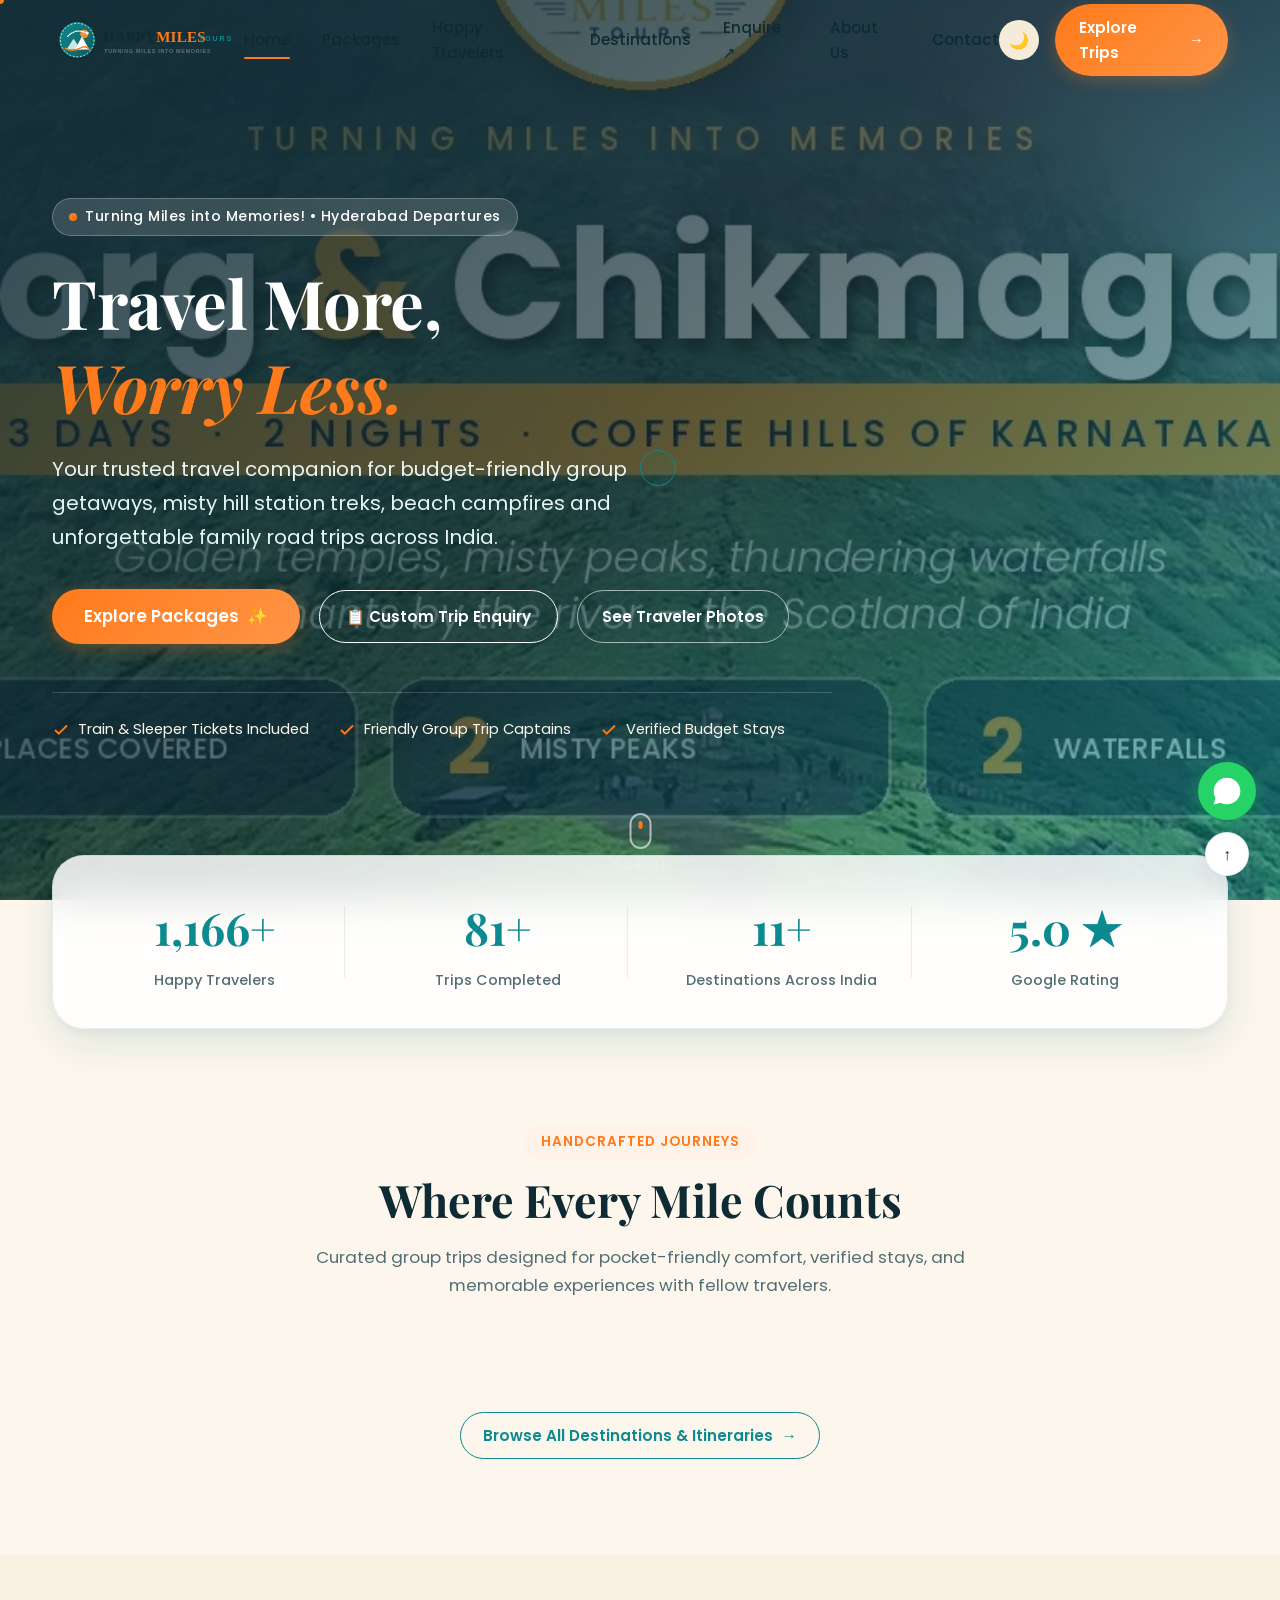
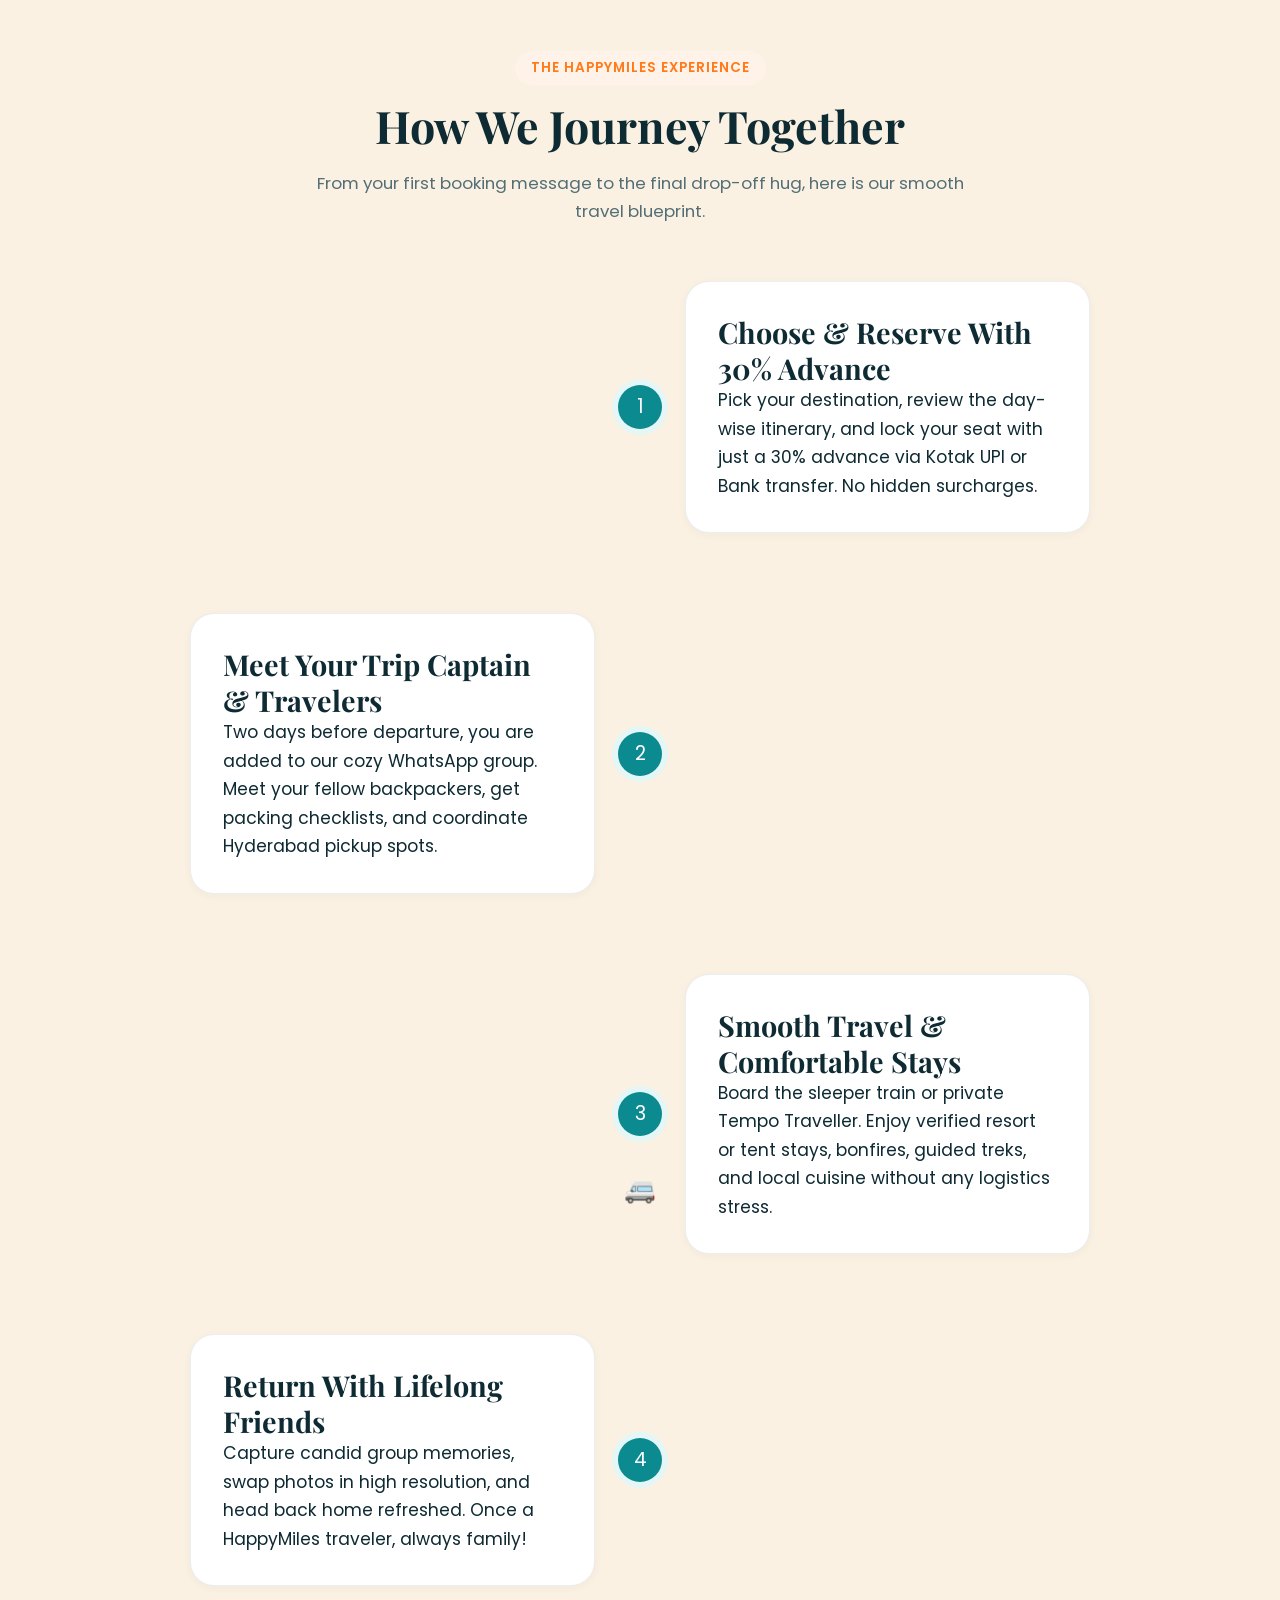
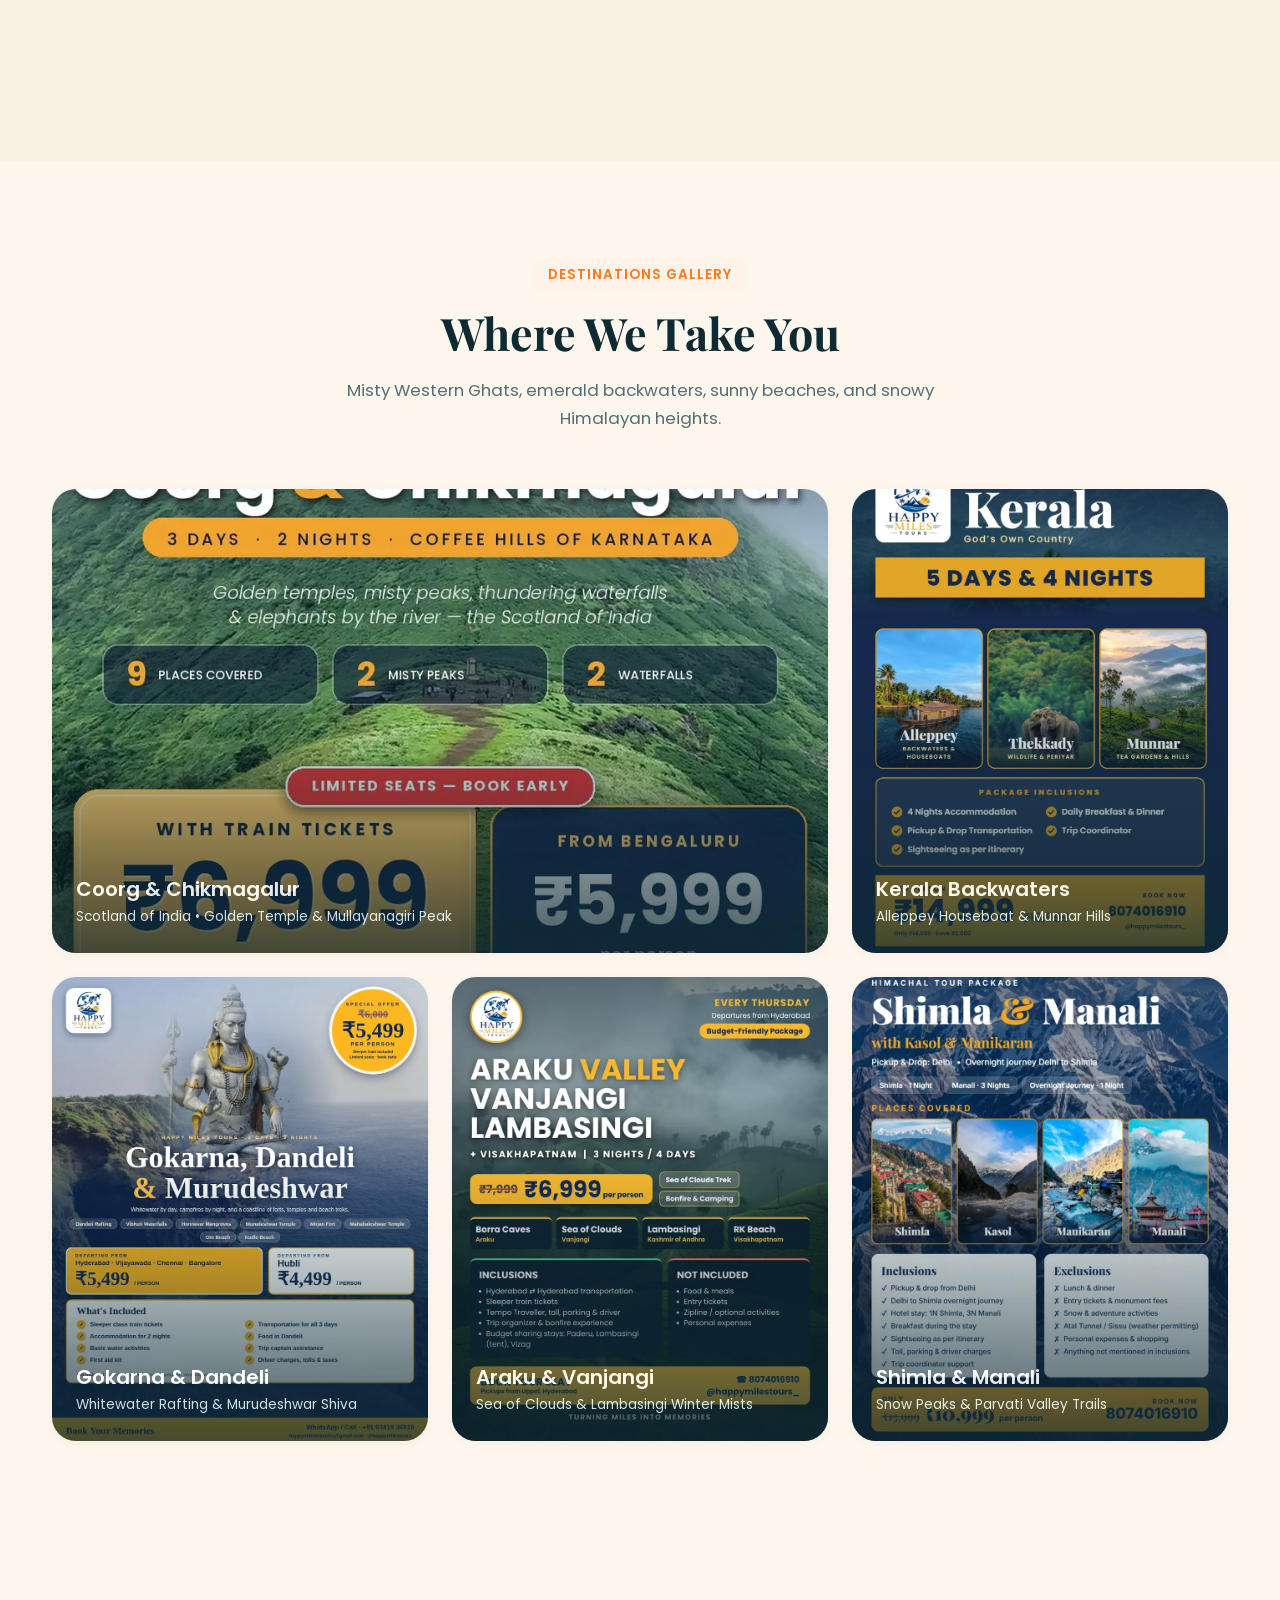
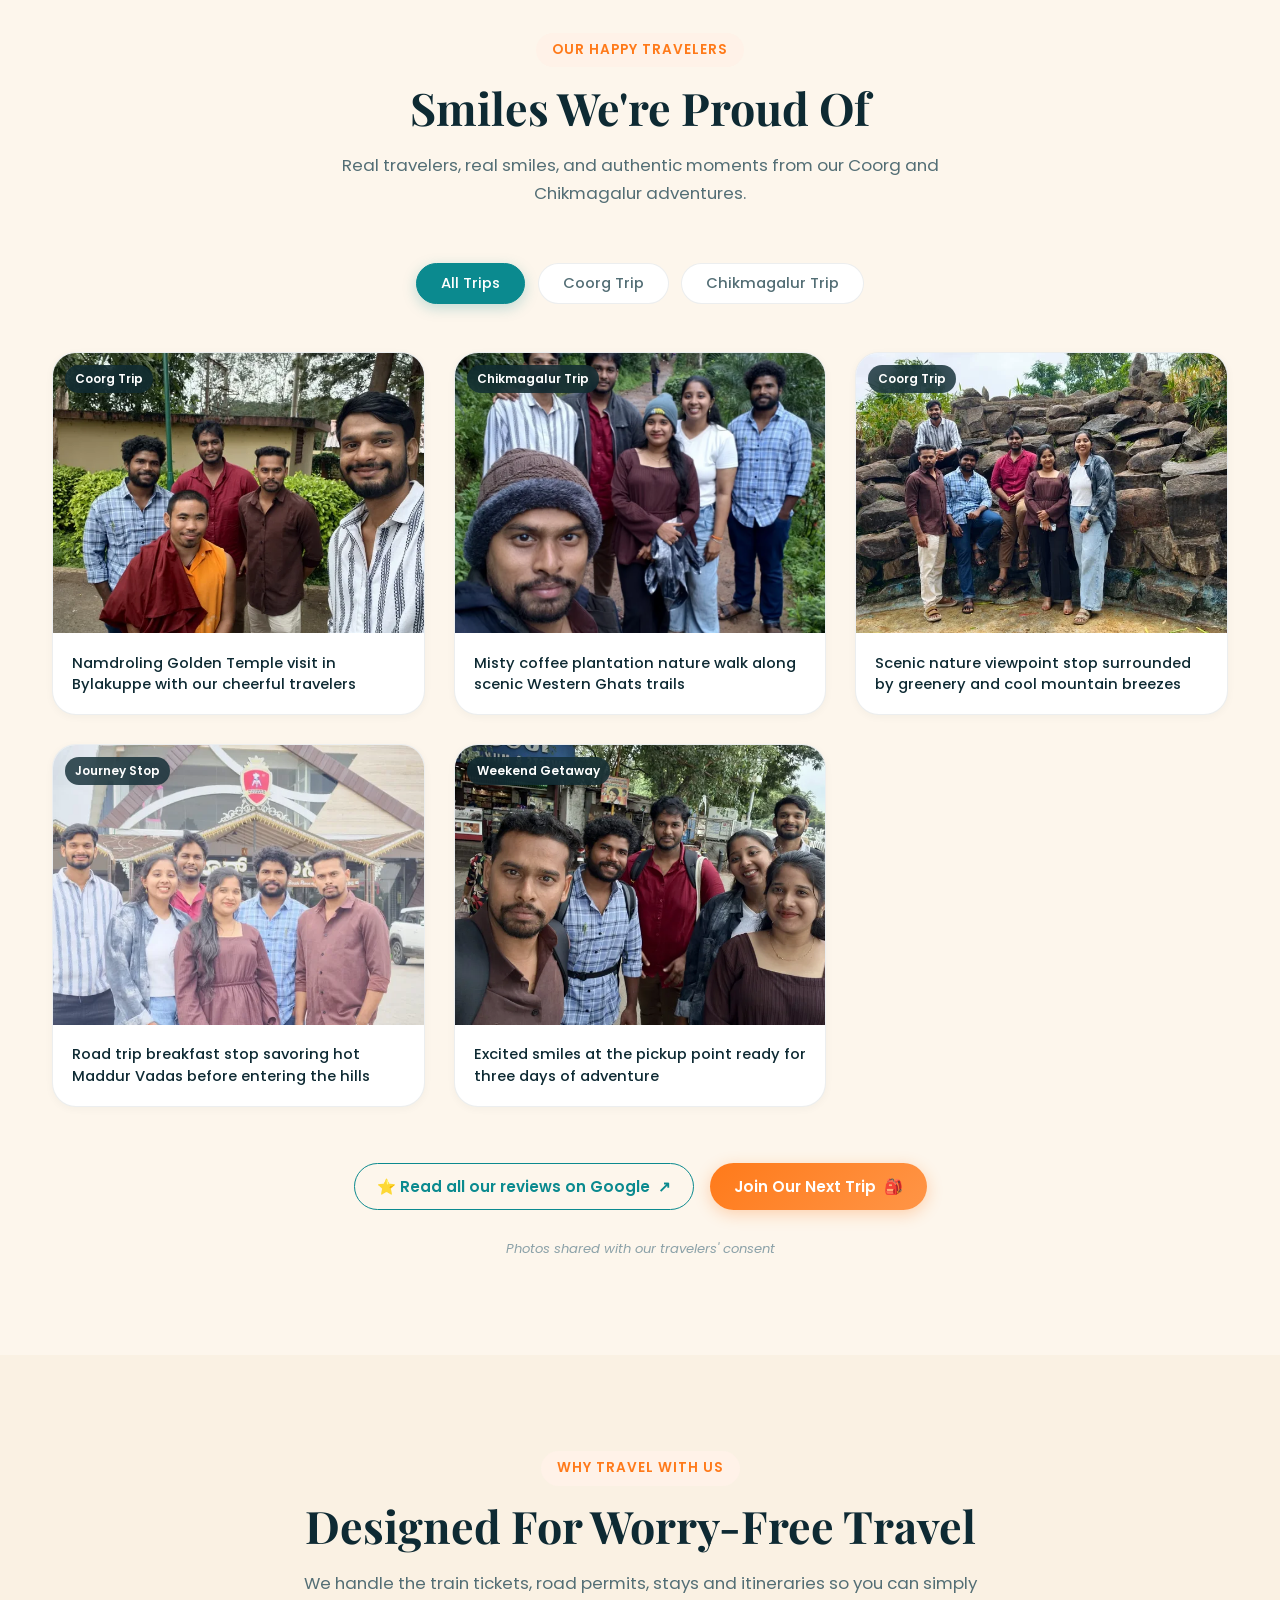
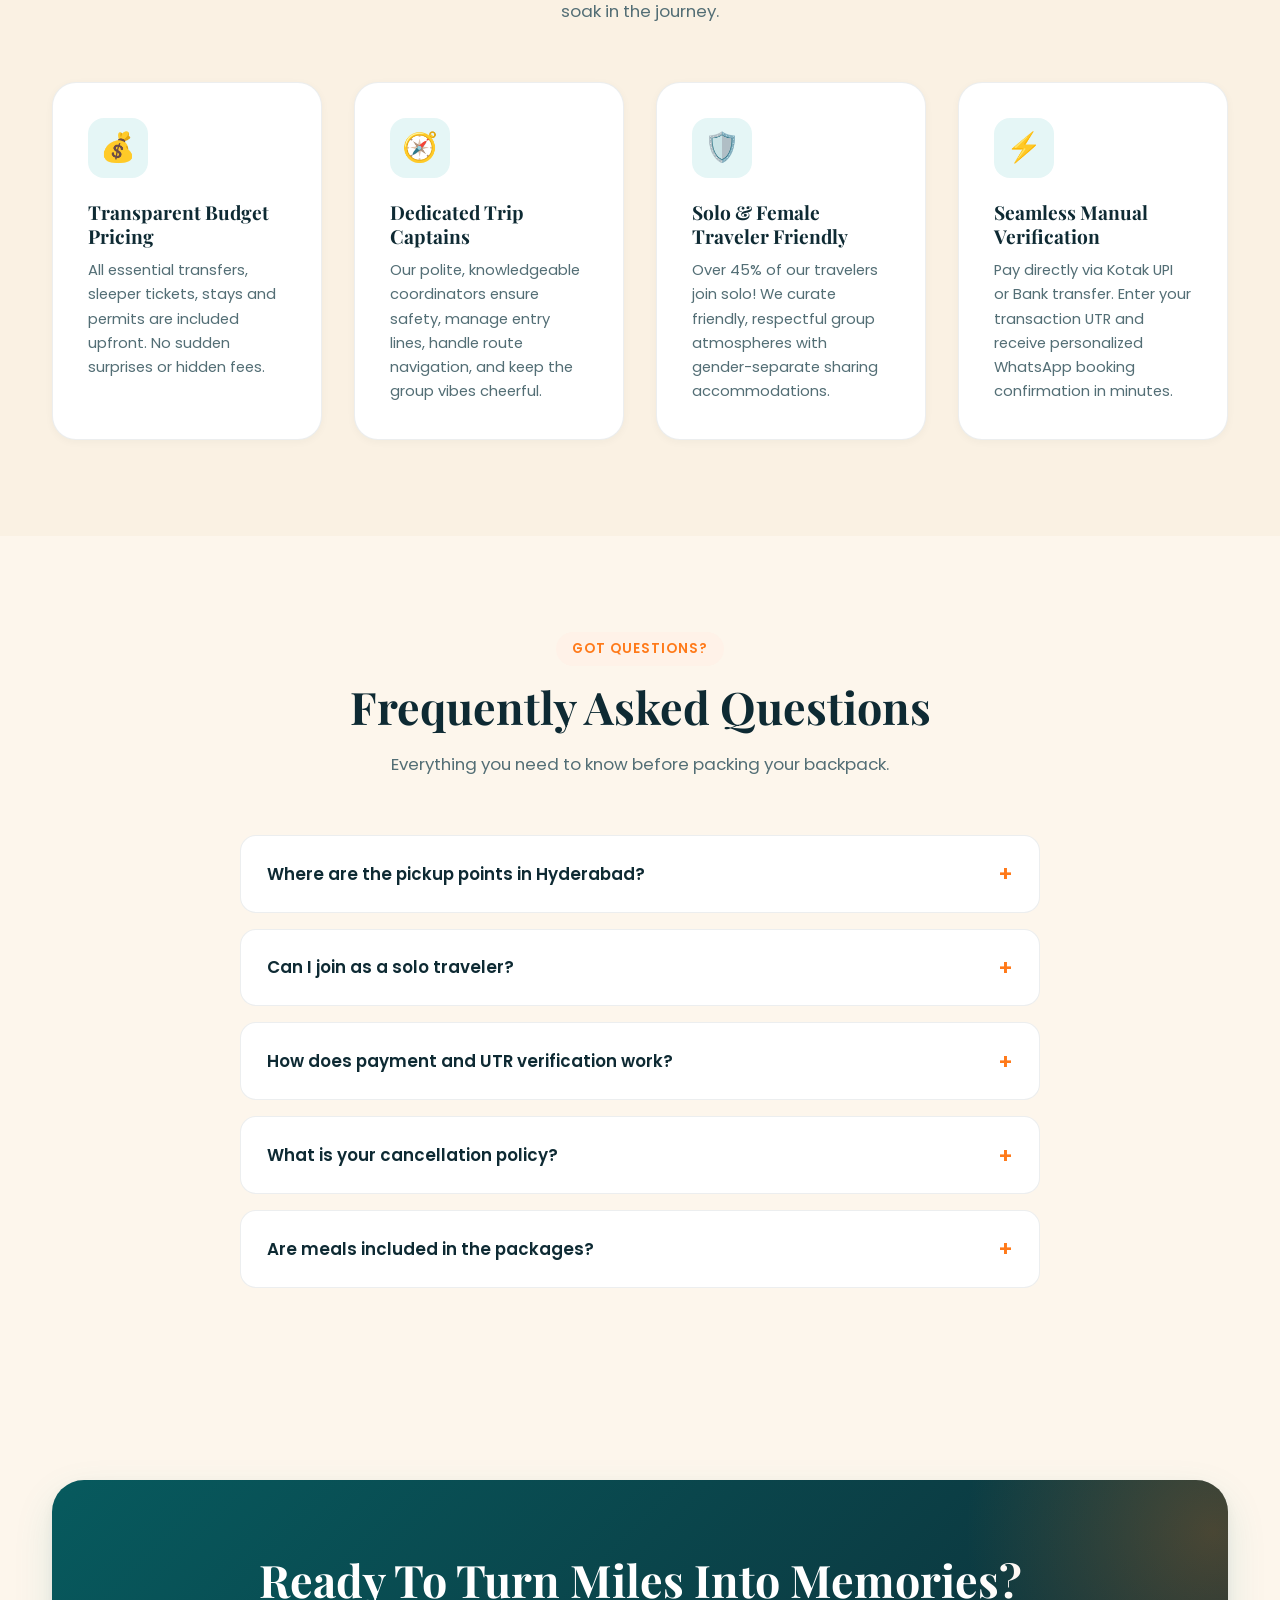
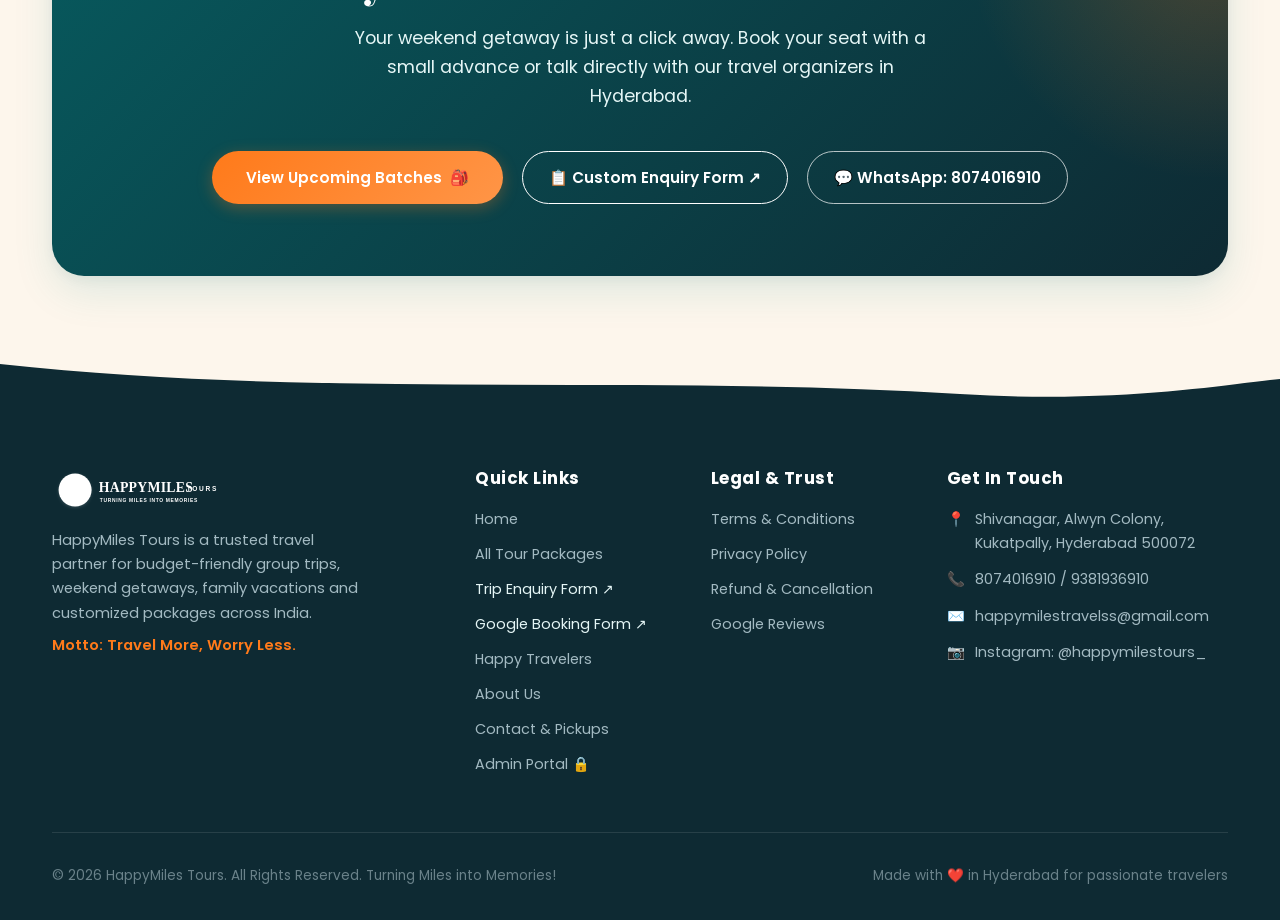
==== static/index.html @ 32fcd29b "HappyMiles Tours full-stack web application with Google Forms integration" ====
<!DOCTYPE html>
<html lang="en" data-theme="light">
<head>
  <meta charset="UTF-8">
  <meta name="viewport" content="width=device-width, initial-scale=1.0">
  <title>HappyMiles Tours — Turning Miles into Memories! | Budget Trips from Hyderabad</title>
  
  <!-- SEO & Meta -->
  <meta name="description" content="HappyMiles Tours offers budget-friendly group trips, weekend getaways, family vacations & customized packages from Hyderabad to Coorg, Chikmagalur, Araku, Gokarna, Kerala, Ooty, and Himachal. Travel More, Worry Less.">
  <meta name="keywords" content="Coorg trip from Hyderabad, Chikmagalur weekend trip from Hyderabad, budget tour packages Hyderabad, Araku Valley tour Hyderabad, Gokarna Dandeli trip, HappyMiles Tours">
  <meta property="og:title" content="HappyMiles Tours — Turning Miles into Memories!">
  <meta property="og:description" content="Budget-friendly group trips and weekend getaways across India from Hyderabad. Travel More, Worry Less.">
  <meta property="og:image" content="/static/images/places/coorg-chikmagalur/coorg-chikmagalur-poster-900w.webp">
  <meta property="og:type" content="website">
  <link rel="icon" type="image/svg+xml" href="/static/images/logo/happymiles-mark.svg">

  <!-- Google Fonts -->
  <link rel="preconnect" href="https://fonts.googleapis.com">
  <link rel="preconnect" href="https://fonts.gstatic.com" crossorigin>
  <link href="https://fonts.googleapis.com/css2?family=Playfair+Display:ital,wght@0,600;0,700;0,800;1,600&family=Poppins:wght@300;400;500;600;700&display=swap" rel="stylesheet">

  <!-- Stylesheet -->
  <link rel="stylesheet" href="/static/css/style.css">

  <!-- Schema.org TravelAgency Structured Data -->
  <script type="application/ld+json">
  {
    "@context": "https://schema.org",
    "@type": "TravelAgency",
    "name": "HappyMiles Tours",
    "image": "/static/images/logo/happymiles-logo.svg",
    "description": "Trusted travel partner for budget-friendly group trips, weekend getaways, family vacations and customized tour packages across India.",
    "telephone": "+918074016910",
    "email": "happymilestravelss@gmail.com",
    "address": {
      "@type": "PostalAddress",
      "streetAddress": "Shivanagar, Alwyn Colony, Kukatpally",
      "addressLocality": "Hyderabad",
      "postalCode": "500072",
      "addressCountry": "IN"
    },
    "priceRange": "₹4,499 - ₹14,999"
  }
  </script>
</head>
<body>

  <!-- Preloader Screen -->
  <div id="preloader">
    <div class="preloader-track">
      <svg viewBox="0 0 260 80" width="260" height="80">
        <path d="M 10 40 Q 70 10 130 40 T 250 40" fill="none" stroke="rgba(255,255,255,0.2)" stroke-width="3" stroke-dasharray="6 6"/>
        <circle cx="130" cy="40" r="14" fill="#ff7a1a"/>
        <!-- Mini Bus / Van SVG Icon -->
        <g transform="translate(118, 30)">
          <rect x="0" y="4" width="24" height="14" rx="3" fill="#ffffff"/>
          <rect x="3" y="7" width="5" height="5" rx="1" fill="#0b8a8f"/>
          <rect x="10" y="7" width="5" height="5" rx="1" fill="#0b8a8f"/>
          <circle cx="5" cy="18" r="2.5" fill="#0e2a33"/>
          <circle cx="19" cy="18" r="2.5" fill="#0e2a33"/>
        </g>
      </svg>
    </div>
    <div class="preloader-counter" id="preloader-counter">0%</div>
    <div class="preloader-text">Loading Your Next Adventure...</div>
  </div>

  <!-- Custom Cursor Follower (Desktop only) -->
  <div class="cursor-dot"></div>
  <div class="cursor-circle"></div>

  <!-- Glassmorphic Header Navigation -->
  <header class="navbar-wrapper">
    <div class="container">
      <nav class="navbar">
        <a href="/" class="nav-brand">
          <img src="/static/images/logo/happymiles-logo.svg" alt="HappyMiles Tours Logo" class="brand-logo-img">
        </a>

        <div class="nav-links">
          <a href="/" class="nav-link active">Home</a>
          <a href="/packages" class="nav-link">Packages</a>
          <a href="#happy-travelers" class="nav-link">Happy Travelers</a>
          <a href="#where-we-take-you" class="nav-link">Destinations</a>
          <a href="https://forms.gle/8dFCPRhFAX5Rzg3W7" target="_blank" rel="noopener noreferrer" class="nav-link" data-config-link="enquiryForm" title="Custom quotes and package enquiries">Enquire ↗</a>
          <a href="/about" class="nav-link">About Us</a>
          <a href="/contact" class="nav-link">Contact</a>
        </div>

        <div class="nav-actions">
          <button id="theme-toggle-btn" class="theme-toggle-btn" aria-label="Toggle theme">
            🌙
          </button>
          <a href="/packages" class="btn-primary">
            Explore Trips <span>→</span>
          </a>
          <button id="mobile-menu-btn" class="mobile-menu-btn" aria-label="Open navigation menu">
            <span></span>
            <span></span>
            <span></span>
          </button>
        </div>
      </nav>
    </div>
  </header>

  <!-- Mobile Drawer Menu -->
  <div id="mobile-drawer" class="mobile-drawer">
    <div style="display:flex;justify-content:flex-end;margin-bottom:1rem;">
      <button id="mobile-drawer-close" style="font-size:2rem;color:var(--color-ink);">&times;</button>
    </div>
    <div class="mobile-nav-links">
      <a href="/" class="mobile-nav-link">Home</a>
      <a href="/packages" class="mobile-nav-link">Tour Packages</a>
      <a href="#happy-travelers" class="mobile-nav-link">Our Happy Travelers</a>
      <a href="#where-we-take-you" class="mobile-nav-link">Destinations</a>
      <a href="https://forms.gle/8dFCPRhFAX5Rzg3W7" target="_blank" rel="noopener noreferrer" class="mobile-nav-link" data-config-link="enquiryForm" style="color:var(--color-primary);font-weight:600;">📋 Trip Enquiry Form ↗</a>
      <a href="https://forms.gle/r97LBQdCx39JAZfQ6" target="_blank" rel="noopener noreferrer" class="mobile-nav-link" data-config-link="bookingForm" style="color:var(--color-accent);font-weight:600;">🎒 Bookings Google Form ↗</a>
      <a href="/about" class="mobile-nav-link">About HappyMiles</a>
      <a href="/contact" class="mobile-nav-link">Contact Us</a>
      <a href="/admin" class="mobile-nav-link" style="color:var(--color-ink-muted);font-size:0.95rem;">Admin Portal 🔒</a>
    </div>
    <div style="margin-top:auto;">
      <a href="tel:8074016910" class="btn-outline" style="width:100%;margin-bottom:0.8rem;text-align:center;">
        📞 Call 8074016910
      </a>
      <a href="https://wa.me/918074016910" target="_blank" class="btn-primary" style="width:100%;text-align:center;">
        💬 Chat on WhatsApp
      </a>
    </div>
  </div>

  <main>
    <!-- ================= 1. HERO SECTION ================= -->
    <section class="hero-section">
      <!-- Background Slider with Ken Burns Zoom -->
      <div class="hero-slider-bg">
        <div class="hero-slide active" style="background-image: url('/static/images/places/coorg-chikmagalur/coorg-mountain-ridge.webp');"></div>
        <div class="hero-slide" style="background-image: url('/static/images/places/kerala/alleppey-houseboat.webp');"></div>
        <div class="hero-slide" style="background-image: url('/static/images/places/gokarna-dandeli-murudeshwar/murudeshwar-coastal-cliff.webp');"></div>
        <div class="hero-slide" style="background-image: url('/static/images/places/shimla-manali/manali-temple-peaks.webp');"></div>
      </div>
      <div class="hero-overlay"></div>

      <div class="container">
        <div class="hero-content">
          <div class="hero-badge">
            <span class="pulse-dot"></span>
            <span>Turning Miles into Memories! • Hyderabad Departures</span>
          </div>
          <h1 class="hero-title">
            Travel More, <br>
            <span class="highlight-text">Worry Less.</span>
          </h1>
          <p class="hero-desc">
            Your trusted travel companion for budget-friendly group getaways, misty hill station treks, beach campfires and unforgettable family road trips across India.
          </p>
          <div class="hero-cta-group">
            <a href="/packages" class="btn-primary" style="padding: 14px 32px; font-size: 1.05rem;">
              Explore Packages <span>✨</span>
            </a>
            <a href="https://forms.gle/8dFCPRhFAX5Rzg3W7" target="_blank" rel="noopener noreferrer" class="btn-outline" data-config-link="enquiryForm" style="color:#ffffff; border-color:#ffffff; padding: 13px 26px;">
              📋 Custom Trip Enquiry
            </a>
            <a href="#happy-travelers" class="btn-outline" style="color:#ffffff; border-color:rgba(255,255,255,0.6); padding: 13px 24px;">
              See Traveler Photos
            </a>
          </div>

          <div class="hero-features">
            <div class="hero-feat-item">
              <svg width="18" height="18" viewBox="0 0 24 24" fill="none" stroke="currentColor" stroke-width="2.5"><polyline points="20 6 9 17 4 12"/></svg>
              <span>Train & Sleeper Tickets Included</span>
            </div>
            <div class="hero-feat-item">
              <svg width="18" height="18" viewBox="0 0 24 24" fill="none" stroke="currentColor" stroke-width="2.5"><polyline points="20 6 9 17 4 12"/></svg>
              <span>Friendly Group Trip Captains</span>
            </div>
            <div class="hero-feat-item">
              <svg width="18" height="18" viewBox="0 0 24 24" fill="none" stroke="currentColor" stroke-width="2.5"><polyline points="20 6 9 17 4 12"/></svg>
              <span>Verified Budget Stays</span>
            </div>
          </div>
        </div>
      </div>

      <!-- Scroll Indicator -->
      <a href="#stats" class="hero-scroll-indicator" aria-label="Scroll to stats">
        <div class="scroll-pill">
          <div class="scroll-pill-dot"></div>
        </div>
        <span>Scroll</span>
      </a>
    </section>

    <!-- ================= 2. STATS BAND ================= -->
    <section id="stats" class="stats-section">
      <div class="container">
        <div class="stats-card">
          <div class="stat-item">
            <div class="stat-number"><span class="counter-val" data-target="1200">0</span>+</div>
            <div class="stat-label">Happy Travelers</div>
          </div>
          <div class="stat-item">
            <div class="stat-number"><span class="counter-val" data-target="85">0</span>+</div>
            <div class="stat-label">Trips Completed</div>
          </div>
          <div class="stat-item">
            <div class="stat-number"><span class="counter-val" data-target="12">0</span>+</div>
            <div class="stat-label">Destinations Across India</div>
          </div>
          <div class="stat-item">
            <div class="stat-number">5.0 ★</div>
            <div class="stat-label">Google Rating</div>
          </div>
        </div>
      </div>
    </section>

    <!-- ================= 3. FEATURED PACKAGES ================= -->
    <section class="packages-section" id="packages">
      <div class="container">
        <div class="section-header">
          <span class="section-tag">Handcrafted Journeys</span>
          <h2 class="section-title">Where Every Mile Counts</h2>
          <p class="section-subtitle">
            Curated group trips designed for pocket-friendly comfort, verified stays, and memorable experiences with fellow travelers.
          </p>
        </div>

        <div class="packages-grid" id="featured-packages-grid">
          <!-- Rendered dynamically from backend /api/packages -->
        </div>

        <div style="text-align:center;margin-top:3.5rem;">
          <a href="/packages" class="btn-outline">
            Browse All Destinations & Itineraries <span>→</span>
          </a>
        </div>
      </div>
    </section>

    <!-- ================= 4. ROAD STORY / SCROLL STORYTELLING ================= -->
    <section class="story-road-section" id="story-road">
      <div class="container">
        <div class="section-header">
          <span class="section-tag">The HappyMiles Experience</span>
          <h2 class="section-title">How We Journey Together</h2>
          <p class="section-subtitle">From your first booking message to the final drop-off hug, here is our smooth travel blueprint.</p>
        </div>

        <div class="road-timeline">
          <!-- Animated Vehicle along the road -->
          <div class="road-svg-canvas">
            <div id="road-vehicle" style="position:absolute;top:0;left:50%;transform:translateX(-50%);font-size:1.6rem;transition:top 0.2s ease;">
              🚐
            </div>
          </div>

          <div class="story-step">
            <div class="story-marker">1</div>
            <div class="story-content">
              <h3>Choose & Reserve With 30% Advance</h3>
              <p>Pick your destination, review the day-wise itinerary, and lock your seat with just a 30% advance via Kotak UPI or Bank transfer. No hidden surcharges.</p>
            </div>
          </div>

          <div class="story-step">
            <div class="story-marker">2</div>
            <div class="story-content">
              <h3>Meet Your Trip Captain & Travelers</h3>
              <p>Two days before departure, you are added to our cozy WhatsApp group. Meet your fellow backpackers, get packing checklists, and coordinate Hyderabad pickup spots.</p>
            </div>
          </div>

          <div class="story-step">
            <div class="story-marker">3</div>
            <div class="story-content">
              <h3>Smooth Travel & Comfortable Stays</h3>
              <p>Board the sleeper train or private Tempo Traveller. Enjoy verified resort or tent stays, bonfires, guided treks, and local cuisine without any logistics stress.</p>
            </div>
          </div>

          <div class="story-step">
            <div class="story-marker">4</div>
            <div class="story-content">
              <h3>Return With Lifelong Friends</h3>
              <p>Capture candid group memories, swap photos in high resolution, and head back home refreshed. Once a HappyMiles traveler, always family!</p>
            </div>
          </div>
        </div>
      </div>
    </section>

    <!-- ================= 5. PLACES / WHERE WE TAKE YOU ================= -->
    <section class="gallery-section" id="where-we-take-you">
      <div class="container">
        <div class="section-header">
          <span class="section-tag">Destinations Gallery</span>
          <h2 class="section-title">Where We Take You</h2>
          <p class="section-subtitle">Misty Western Ghats, emerald backwaters, sunny beaches, and snowy Himalayan heights.</p>
        </div>

        <div class="bento-grid">
          <div class="bento-item bento-span-8" data-lightbox-src="/static/images/places/coorg-chikmagalur/coorg-chikmagalur-poster.webp" data-lightbox-caption="Coorg & Chikmagalur Coffee Hills Tour">
            <img src="/static/images/places/coorg-chikmagalur/coorg-chikmagalur-poster-900w.webp" alt="Coorg and Chikmagalur coffee hills" loading="lazy">
            <div class="bento-overlay">
              <div class="bento-title">Coorg & Chikmagalur</div>
              <div class="bento-sub">Scotland of India • Golden Temple & Mullayanagiri Peak</div>
            </div>
          </div>

          <div class="bento-item bento-span-4" data-lightbox-src="/static/images/places/kerala/kerala-poster.webp" data-lightbox-caption="Kerala God's Own Country Tour">
            <img src="/static/images/places/kerala/kerala-poster-900w.webp" alt="Kerala backwaters and Munnar tea hills" loading="lazy">
            <div class="bento-overlay">
              <div class="bento-title">Kerala Backwaters</div>
              <div class="bento-sub">Alleppey Houseboat & Munnar Hills</div>
            </div>
          </div>

          <div class="bento-item bento-span-4" data-lightbox-src="/static/images/places/gokarna-dandeli-murudeshwar/gokarna-dandeli-poster.webp" data-lightbox-caption="Gokarna, Dandeli & Murudeshwar Adventure">
            <img src="/static/images/places/gokarna-dandeli-murudeshwar/gokarna-dandeli-poster-900w.webp" alt="Gokarna beaches and Dandeli river rafting" loading="lazy">
            <div class="bento-overlay">
              <div class="bento-title">Gokarna & Dandeli</div>
              <div class="bento-sub">Whitewater Rafting & Murudeshwar Shiva</div>
            </div>
          </div>

          <div class="bento-item bento-span-4" data-lightbox-src="/static/images/places/araku-vanjangi-lambasingi/araku-vanjangi-poster.webp" data-lightbox-caption="Araku, Vanjangi & Lambasingi Tour">
            <img src="/static/images/places/araku-vanjangi-lambasingi/araku-vanjangi-poster-900w.webp" alt="Vanjangi cloud sea sunrise and Lambasingi mist" loading="lazy">
            <div class="bento-overlay">
              <div class="bento-title">Araku & Vanjangi</div>
              <div class="bento-sub">Sea of Clouds & Lambasingi Winter Mists</div>
            </div>
          </div>

          <div class="bento-item bento-span-4" data-lightbox-src="/static/images/places/shimla-manali/shimla-manali-poster.webp" data-lightbox-caption="Himachal Shimla, Manali & Kasol Package">
            <img src="/static/images/places/shimla-manali/shimla-manali-poster-900w.webp" alt="Shimla, Manali and Kasol Himalayan snow peaks" loading="lazy">
            <div class="bento-overlay">
              <div class="bento-title">Shimla & Manali</div>
              <div class="bento-sub">Snow Peaks & Parvati Valley Trails</div>
            </div>
          </div>
        </div>
      </div>
    </section>

    <!-- ================= 6. HAPPY CUSTOMERS SECTION ================= -->
    <section class="customers-section" id="happy-travelers">
      <div class="container">
        <div class="section-header">
          <span class="section-tag">Our Happy Travelers</span>
          <h2 class="section-title">Smiles We're Proud Of</h2>
          <p class="section-subtitle">Real travelers, real smiles, and authentic moments from our Coorg and Chikmagalur adventures.</p>
        </div>

        <!-- Filter Tabs -->
        <div class="filter-tabs">
          <button class="filter-tab-btn active" data-filter="all">All Trips</button>
          <button class="filter-tab-btn" data-filter="coorg">Coorg Trip</button>
          <button class="filter-tab-btn" data-filter="chikmagalur">Chikmagalur Trip</button>
        </div>

        <!-- Masonry / Bento Grid -->
        <div class="customers-masonry" id="customers-grid">
          <!-- HC1 -->
          <div class="customer-card" data-category="coorg" data-lightbox-src="/static/images/happy-customers/coorg-bylakuppe-monastery.webp" data-lightbox-caption="Happy travelers with Buddhist monk at Namdroling Golden Temple in Bylakuppe, Coorg trip">
            <div class="customer-card-img-wrap">
              <img src="/static/images/happy-customers/coorg-bylakuppe-monastery-900w.webp" alt="Happy travelers with Buddhist monk at Bylakuppe Monastery, Coorg" class="customer-card-img" loading="lazy">
              <span class="customer-card-tag">Coorg Trip</span>
            </div>
            <div class="customer-card-info">
              <p class="customer-card-caption">Namdroling Golden Temple visit in Bylakuppe with our cheerful travelers</p>
            </div>
          </div>

          <!-- HC2 -->
          <div class="customer-card" data-category="chikmagalur" data-lightbox-src="/static/images/happy-customers/chikmagalur-coffee-trail-trek.webp" data-lightbox-caption="Trekking through misty coffee plantation trail during Chikmagalur weekend trip">
            <div class="customer-card-img-wrap">
              <img src="/static/images/happy-customers/chikmagalur-coffee-trail-trek-900w.webp" alt="Trekking through misty coffee plantation trail in Chikmagalur" class="customer-card-img" loading="lazy">
              <span class="customer-card-tag">Chikmagalur Trip</span>
            </div>
            <div class="customer-card-info">
              <p class="customer-card-caption">Misty coffee plantation nature walk along scenic Western Ghats trails</p>
            </div>
          </div>

          <!-- HC3 -->
          <div class="customer-card" data-category="coorg" data-lightbox-src="/static/images/happy-customers/coorg-viewpoint-rockfall.webp" data-lightbox-caption="HappyMiles group posing at a scenic waterfall rock viewpoint in Coorg">
            <div class="customer-card-img-wrap">
              <img src="/static/images/happy-customers/coorg-viewpoint-rockfall-900w.webp" alt="HappyMiles group at scenic waterfall rock viewpoint in Coorg" class="customer-card-img" loading="lazy">
              <span class="customer-card-tag">Coorg Trip</span>
            </div>
            <div class="customer-card-info">
              <p class="customer-card-caption">Scenic nature viewpoint stop surrounded by greenery and cool mountain breezes</p>
            </div>
          </div>

          <!-- HC4 -->
          <div class="customer-card" data-category="coorg chikmagalur" data-lightbox-src="/static/images/happy-customers/maddur-highway-journey-stop.webp" data-lightbox-caption="Happy travelers breakfast break at Maddur highway stop en route to Coorg">
            <div class="customer-card-img-wrap">
              <img src="/static/images/happy-customers/maddur-highway-journey-stop-900w.webp" alt="Breakfast stop at Maddur Tiffany's on highway drive" class="customer-card-img" loading="lazy">
              <span class="customer-card-tag">Journey Stop</span>
            </div>
            <div class="customer-card-info">
              <p class="customer-card-caption">Road trip breakfast stop savoring hot Maddur Vadas before entering the hills</p>
            </div>
          </div>

          <!-- HC5 -->
          <div class="customer-card" data-category="coorg chikmagalur" data-lightbox-src="/static/images/happy-customers/travelers-welcome-departure.webp" data-lightbox-caption="Excited group selfie getting ready to embark on Karnataka road adventure">
            <div class="customer-card-img-wrap">
              <img src="/static/images/happy-customers/travelers-welcome-departure-900w.webp" alt="Group selfie getting ready for weekend tour" class="customer-card-img" loading="lazy">
              <span class="customer-card-tag">Weekend Getaway</span>
            </div>
            <div class="customer-card-info">
              <p class="customer-card-caption">Excited smiles at the pickup point ready for three days of adventure</p>
            </div>
          </div>
        </div>

        <!-- Google Reviews Link & CTA -->
        <div class="customers-action-cta">
          <div style="display:flex;gap:1rem;flex-wrap:wrap;justify-content:center;">
            <a href="https://share.google/soEV05LLv3ZGWSFKF" target="_blank" rel="noopener noreferrer" class="btn-outline">
              ⭐ Read all our reviews on Google <span>↗</span>
            </a>
            <a href="/packages" class="btn-primary">
              Join Our Next Trip <span>🎒</span>
            </a>
          </div>
          <p class="customer-consent-note">Photos shared with our travelers' consent</p>
        </div>
      </div>
    </section>

    <!-- ================= 7. WHY CHOOSE HAPPYMILES ================= -->
    <section class="why-us-section">
      <div class="container">
        <div class="section-header">
          <span class="section-tag">Why Travel With Us</span>
          <h2 class="section-title">Designed For Worry-Free Travel</h2>
          <p class="section-subtitle">We handle the train tickets, road permits, stays and itineraries so you can simply soak in the journey.</p>
        </div>

        <div class="features-grid">
          <div class="feature-box">
            <div class="feature-icon-wrap">💰</div>
            <h3 class="feature-title">Transparent Budget Pricing</h3>
            <p class="feature-desc">All essential transfers, sleeper tickets, stays and permits are included upfront. No sudden surprises or hidden fees.</p>
          </div>

          <div class="feature-box">
            <div class="feature-icon-wrap">🧭</div>
            <h3 class="feature-title">Dedicated Trip Captains</h3>
            <p class="feature-desc">Our polite, knowledgeable coordinators ensure safety, manage entry lines, handle route navigation, and keep the group vibes cheerful.</p>
          </div>

          <div class="feature-box">
            <div class="feature-icon-wrap">🛡️</div>
            <h3 class="feature-title">Solo & Female Traveler Friendly</h3>
            <p class="feature-desc">Over 45% of our travelers join solo! We curate friendly, respectful group atmospheres with gender-separate sharing accommodations.</p>
          </div>

          <div class="feature-box">
            <div class="feature-icon-wrap">⚡</div>
            <h3 class="feature-title">Seamless Manual Verification</h3>
            <p class="feature-desc">Pay directly via Kotak UPI or Bank transfer. Enter your transaction UTR and receive personalized WhatsApp booking confirmation in minutes.</p>
          </div>
        </div>
      </div>
    </section>

    <!-- ================= 8. FAQ SECTION ================= -->
    <section class="faq-section">
      <div class="container">
        <div class="section-header">
          <span class="section-tag">Got Questions?</span>
          <h2 class="section-title">Frequently Asked Questions</h2>
          <p class="section-subtitle">Everything you need to know before packing your backpack.</p>
        </div>

        <div class="faq-list">
          <div class="faq-item">
            <button class="faq-question">
              <span>Where are the pickup points in Hyderabad?</span>
              <span class="faq-icon">+</span>
            </button>
            <div class="faq-answer">
              <p>For train-based departures, pickups are coordinated from Secunderabad, Kacheguda, or Begumpet stations. For bus and road trips, we have convenient boarding spots at Uppal, LB Nagar, Lakdikapul, Kukatpally, and Gachibowli.</p>
            </div>
          </div>

          <div class="faq-item">
            <button class="faq-question">
              <span>Can I join as a solo traveler?</span>
              <span class="faq-icon">+</span>
            </button>
            <div class="faq-answer">
              <p>Absolutely! A large portion of HappyMiles travelers join as solo backpackers. You will be paired with same-gender roommates in clean, verified resort rooms or camps, and our Trip Captain makes sure everyone feels welcome from minute one.</p>
            </div>
          </div>

          <div class="faq-item">
            <button class="faq-question">
              <span>How does payment and UTR verification work?</span>
              <span class="faq-icon">+</span>
            </button>
            <div class="faq-answer">
              <p>You can reserve your seat with either a 30% advance or full payment. Scan our official Kotak Bank UPI QR code or transfer directly to our Kotak Mahindra Bank account. Once you transfer, submit your 12-digit UTR reference. Our team verifies it and sends your confirmed ticket summary on WhatsApp.</p>
            </div>
          </div>

          <div class="faq-item">
            <button class="faq-question">
              <span>What is your cancellation policy?</span>
              <span class="faq-icon">+</span>
            </button>
            <div class="faq-answer">
              <p>We believe in polite, fair policies. Cancellations made 7 or more days before trip departure receive a 100% refund (minus train ticket cancellation charges if already booked). Cancellations 3 to 6 days prior receive a 50% refund. Please check our detailed Refund Policy page for full terms.</p>
            </div>
          </div>

          <div class="faq-item">
            <button class="faq-question">
              <span>Are meals included in the packages?</span>
              <span class="faq-icon">+</span>
            </button>
            <div class="faq-answer">
              <p>Packages like Kerala include daily breakfast and dinners, and Dandeli includes full camp meals. For weekend backpacking trips like Coorg and Gokarna, we leave lunch and dinners flexible so travelers can taste authentic regional dishes at local eateries of their choice.</p>
            </div>
          </div>
        </div>
      </div>
    </section>

    <!-- ================= 9. FINAL CALL TO ACTION ================= -->
    <section class="final-cta-section">
      <div class="container">
        <div class="cta-banner">
          <h2 class="cta-title">Ready To Turn Miles Into Memories?</h2>
          <p class="cta-desc">
            Your weekend getaway is just a click away. Book your seat with a small advance or talk directly with our travel organizers in Hyderabad.
          </p>
          <div class="cta-btn-group">
            <a href="/packages" class="btn-primary" style="padding:14px 34px;">
              View Upcoming Batches <span>🎒</span>
            </a>
            <a href="https://forms.gle/8dFCPRhFAX5Rzg3W7" target="_blank" rel="noopener noreferrer" class="btn-outline" data-config-link="enquiryForm" style="color:#ffffff;border-color:#ffffff;padding:13px 26px;">
              📋 Custom Enquiry Form ↗
            </a>
            <a href="https://wa.me/918074016910" target="_blank" class="btn-outline" style="color:#ffffff;border-color:rgba(255,255,255,0.7);padding:13px 26px;">
              💬 WhatsApp: 8074016910
            </a>
          </div>
        </div>
      </div>
    </section>
  </main>

  <!-- ================= SITE FOOTER ================= -->
  <footer class="site-footer">
    <div class="footer-wave">
      <svg viewBox="0 0 1200 40" preserveAspectRatio="none">
        <path d="M0,0 C300,35 600,10 900,30 C1050,40 1150,20 1200,15 L1200,40 L0,40 Z"></path>
      </svg>
    </div>

    <div class="container">
      <div class="footer-grid">
        <div class="footer-brand">
          <img src="/static/images/logo/happymiles-logo.svg" alt="HappyMiles Tours" style="height:44px;filter:brightness(0) invert(1);">
          <p>
            HappyMiles Tours is a trusted travel partner for budget-friendly group trips, weekend getaways, family vacations and customized packages across India.
          </p>
          <p style="color:var(--color-accent);font-weight:600;margin-top:8px;">
            Motto: Travel More, Worry Less.
          </p>
        </div>

        <div>
          <h4 class="footer-col-title">Quick Links</h4>
          <div class="footer-links">
            <a href="/" class="footer-link">Home</a>
            <a href="/packages" class="footer-link">All Tour Packages</a>
            <a href="https://forms.gle/8dFCPRhFAX5Rzg3W7" target="_blank" rel="noopener noreferrer" class="footer-link" data-config-link="enquiryForm" style="color:var(--color-primary-light);">Trip Enquiry Form ↗</a>
            <a href="https://forms.gle/r97LBQdCx39JAZfQ6" target="_blank" rel="noopener noreferrer" class="footer-link" data-config-link="bookingForm" style="color:var(--color-primary-light);">Google Booking Form ↗</a>
            <a href="#happy-travelers" class="footer-link">Happy Travelers</a>
            <a href="/about" class="footer-link">About Us</a>
            <a href="/contact" class="footer-link">Contact & Pickups</a>
            <a href="/admin" class="footer-link">Admin Portal 🔒</a>
          </div>
        </div>

        <div>
          <h4 class="footer-col-title">Legal & Trust</h4>
          <div class="footer-links">
            <a href="/terms" class="footer-link">Terms & Conditions</a>
            <a href="/privacy" class="footer-link">Privacy Policy</a>
            <a href="/refund" class="footer-link">Refund & Cancellation</a>
            <a href="https://share.google/soEV05LLv3ZGWSFKF" target="_blank" class="footer-link">Google Reviews</a>
          </div>
        </div>

        <div>
          <h4 class="footer-col-title">Get In Touch</h4>
          <div class="footer-contact-item">
            <span>📍</span>
            <span>Shivanagar, Alwyn Colony, Kukatpally, Hyderabad 500072</span>
          </div>
          <div class="footer-contact-item">
            <span>📞</span>
            <span>8074016910 / 9381936910</span>
          </div>
          <div class="footer-contact-item">
            <span>✉️</span>
            <span>happymilestravelss@gmail.com</span>
          </div>
          <div class="footer-contact-item">
            <span>📷</span>
            <span>Instagram: @happymilestours_</span>
          </div>
        </div>
      </div>

      <div class="footer-bottom">
        <div>&copy; 2026 HappyMiles Tours. All Rights Reserved. Turning Miles into Memories!</div>
        <div>Made with ❤️ in Hyderabad for passionate travelers</div>
      </div>
    </div>
  </footer>

  <!-- ================= FLOATING ACTION BUTTONS ================= -->
  <div class="floating-widgets">
    <a href="https://wa.me/918074016910" target="_blank" class="whatsapp-float-btn" aria-label="Chat on WhatsApp">
      <svg width="32" height="32" viewBox="0 0 24 24" fill="currentColor">
        <path d="M12.031 6.172c-3.181 0-5.767 2.586-5.768 5.766-.001 1.298.38 2.27 1.019 3.287l-.582 2.128 2.182-.573c.978.58 1.911.928 3.145.929 3.178 0 5.767-2.587 5.768-5.766.001-3.187-2.575-5.77-5.764-5.771zm3.392 8.244c-.144.405-.837.774-1.17.824-.299.045-.677.063-1.092-.069-.252-.08-.575-.187-.988-.365-1.739-.751-2.874-2.502-2.961-2.617-.087-.116-.708-.94-.708-1.793s.448-1.273.607-1.446c.159-.173.346-.217.462-.217l.332.006c.106.005.249-.04.39.298.144.347.491 1.2.534 1.287.043.087.072.188.014.304-.058.116-.087.188-.173.289l-.26.304c-.087.086-.177.18-.076.354.101.174.449.741.964 1.201.662.591 1.221.774 1.394.86s.275.072.376-.044c.101-.116.433-.506.549-.68.116-.173.231-.145.39-.087s1.011.477 1.184.564.289.13.332.202c.045.072.045.419-.099.824zm-3.392-12.416c-5.523 0-10 4.477-10 10 0 1.769.459 3.49 1.332 5.006l-1.417 5.176 5.305-1.392c1.458.795 3.109 1.21 4.78 1.21 5.522 0 10-4.477 10-10s-4.478-10-10-10z"/>
      </svg>
    </a>
    <button id="back-to-top-btn" class="back-to-top-btn" aria-label="Back to top">
      ↑
    </button>
  </div>

  <!-- ================= BOOKING & PAYMENT SHEET MODAL ================= -->
  <div id="booking-modal" class="modal-overlay">
    <div class="booking-modal-card">
      <div class="modal-header">
        <div>
          <h3 class="modal-title" id="modal-package-name">Book Your Trip</h3>
          <p id="modal-package-tagline" style="font-size:0.85rem;color:var(--color-ink-muted);margin:0;"></p>
        </div>
        <button id="booking-modal-close" class="modal-close-btn">&times;</button>
      </div>

      <div class="modal-body">
        <!-- Stepper Indicators -->
        <div class="stepper-header">
          <div class="step-indicator active" id="step-indicator-1">
            <div class="step-circle">1</div>
            <div class="step-label">Travel Date</div>
          </div>
          <div style="flex-grow:1;height:2px;background:var(--color-border);margin:0 8px;"></div>
          <div class="step-indicator" id="step-indicator-2">
            <div class="step-circle">2</div>
            <div class="step-label">Traveler Details</div>
          </div>
          <div style="flex-grow:1;height:2px;background:var(--color-border);margin:0 8px;"></div>
          <div class="step-indicator" id="step-indicator-3">
            <div class="step-circle">3</div>
            <div class="step-label">Payment & UTR</div>
          </div>
        </div>

        <!-- STEP 1: Date & Travelers -->
        <div id="booking-step-1" class="booking-step-content">
          <!-- Google Form Alternative Option Banner -->
          <div class="google-form-alt-banner">
            <div class="google-form-alt-text">
              <span>📋 Prefer Booking via Google Form?</span>
              <small>Submit offline details without paying online right now</small>
            </div>
            <a id="modal-google-form-link" href="https://forms.gle/r97LBQdCx39JAZfQ6" target="_blank" rel="noopener noreferrer" class="btn-google-form" data-config-link="bookingForm">
              Book via Google Form ↗
            </a>
          </div>

          <div class="form-group">
            <label class="form-label" for="booking-date">Choose Your Travel Date</label>
            <input type="date" id="booking-date" class="floating-input" required>
          </div>

          <div class="form-group">
            <label class="form-label">Number of Travelers</label>
            <div style="display:flex;align-items:center;gap:12px;">
              <button type="button" id="travelers-minus" class="btn-outline" style="width:42px;height:42px;padding:0;border-radius:50%;font-size:1.2rem;">-</button>
              <input type="number" id="booking-travelers" class="floating-input" value="1" min="1" max="25" style="text-align:center;font-weight:700;font-size:1.1rem;width:80px;" readonly>
              <button type="button" id="travelers-plus" class="btn-outline" style="width:42px;height:42px;padding:0;border-radius:50%;font-size:1.2rem;">+</button>
              <span id="modal-package-duration" style="font-size:0.9rem;color:var(--color-ink-muted);margin-left:auto;"></span>
            </div>
          </div>

          <div class="form-group">
            <label class="form-label">Select Payment Preference</label>
            <div class="payment-toggle-group">
              <div id="pay-type-advance" class="payment-option-card selected">
                <div class="payment-option-title">Advance (30%)</div>
                <div class="payment-option-amount" id="display-advance-amt">₹2,100</div>
                <small style="color:var(--color-ink-muted);font-size:0.75rem;">Pay balance on boarding</small>
              </div>
              <div id="pay-type-full" class="payment-option-card">
                <div class="payment-option-title">Full Payment (100%)</div>
                <div class="payment-option-amount" id="display-full-amt">₹6,999</div>
                <small style="color:var(--color-ink-muted);font-size:0.75rem;">All set in one step</small>
              </div>
            </div>
          </div>

          <div style="display:flex;justify-content:flex-end;">
            <button type="button" id="btn-step-1-next" class="btn-primary" style="width:100%;">
              Continue to Traveler Info <span>→</span>
            </button>
          </div>
        </div>

        <!-- STEP 2: Customer Contact Info -->
        <div id="booking-step-2" class="booking-step-content" style="display:none;">
          <div class="form-group">
            <label class="form-label" for="booking-name">Lead Traveler Full Name *</label>
            <input type="text" id="booking-name" class="floating-input" placeholder="e.g. Bharath Miryala" required>
          </div>

          <div class="form-group">
            <label class="form-label" for="booking-phone">WhatsApp / Phone Number *</label>
            <input type="tel" id="booking-phone" class="floating-input" placeholder="10-digit mobile number" required>
          </div>

          <div class="form-group">
            <label class="form-label" for="booking-email">Email Address (Optional)</label>
            <input type="email" id="booking-email" class="floating-input" placeholder="name@domain.com">
          </div>

          <div class="form-group">
            <label class="form-label" for="booking-pickup">Preferred Hyderabad Boarding Point</label>
            <select id="booking-pickup" class="floating-input">
              <option value="Uppal">Uppal (Near Metro)</option>
              <option value="LB Nagar">LB Nagar (Ring Road)</option>
              <option value="Kukatpally">Kukatpally / KPHB</option>
              <option value="Lakdikapul">Lakdikapul (Central)</option>
              <option value="Gachibowli">Gachibowli (ORR Junction)</option>
              <option value="Secunderabad Station">Secunderabad Railway Station</option>
            </select>
          </div>

          <div class="form-group">
            <label class="form-label" for="booking-notes">Special Requests / Veg / Non-Veg / Group Notes</label>
            <textarea id="booking-notes" class="floating-input" rows="2" placeholder="Tell us if you have any preferences or dietary requests..."></textarea>
          </div>

          <div style="background:var(--color-sand-soft);border-radius:12px;padding:1rem;margin-bottom:1.5rem;font-size:0.88rem;">
            <div style="display:flex;justify-content:space-between;margin-bottom:4px;">
              <span>Total Package Cost:</span>
              <strong id="summary-total-amt">₹6,999</strong>
            </div>
            <div style="display:flex;justify-content:space-between;margin-bottom:4px;color:var(--color-accent);font-weight:600;">
              <span>Due Now:</span>
              <strong id="summary-due-now">₹2,100</strong>
            </div>
            <div style="display:flex;justify-content:space-between;color:var(--color-ink-muted);font-size:0.8rem;">
              <span>Balance due at boarding:</span>
              <span id="summary-balance">₹4,899</span>
            </div>
          </div>

          <div style="display:flex;gap:12px;">
            <button type="button" id="btn-step-2-back" class="btn-outline" style="width:35%;">← Back</button>
            <button type="button" id="btn-step-2-submit" class="btn-primary" style="width:65%;">Proceed to Pay →</button>
          </div>
        </div>

        <!-- STEP 3: Payment Sheet & UTR -->
        <div id="booking-step-3" class="booking-step-content" style="display:none;">
          <div style="text-align:center;margin-bottom:1.2rem;">
            <span style="font-size:0.85rem;color:var(--color-ink-muted);">Booking Reference:</span>
            <div id="pay-sheet-ref" style="font-family:monospace;font-size:1.3rem;font-weight:700;color:var(--color-primary);letter-spacing:1px;"></div>
            <div style="font-size:1.8rem;font-family:var(--font-heading);font-weight:700;color:var(--color-accent);margin-top:4px;" id="pay-sheet-amount">₹2,100</div>
          </div>

          <!-- Kotak Bank UPI QR Scanner Image -->
          <div class="qr-code-wrapper">
            <img src="/static/images/payment/kotak-upi-qr-400w.webp" alt="Kotak 811 UPI QR Scanner" class="qr-image">
            <p style="font-size:0.82rem;color:var(--color-ink-muted);margin-top:6px;">
              Scan with GPay, PhonePe, Paytm, or Kotak 811
            </p>
          </div>

          <!-- Deep Link Button for Mobile -->
          <div style="text-align:center;margin-bottom:1.2rem;">
            <a id="upi-deep-link" href="#" class="btn-teal" style="width:100%;padding:12px;display:inline-block;">
              ⚡ Tap to Pay via UPI App
            </a>
          </div>

          <!-- Bank Account Details with 1-Click Copy -->
          <div class="bank-details-box">
            <div class="bank-row">
              <span class="bank-row-label">UPI ID</span>
              <div class="bank-row-value">
                <span>7661981338@kotakbank</span>
                <button class="copy-pill-btn copy-trigger" data-copy="7661981338@kotakbank">Copy</button>
              </div>
            </div>
            <div class="bank-row">
              <span class="bank-row-label">Bank</span>
              <div class="bank-row-value">Kotak Mahindra Bank</div>
            </div>
            <div class="bank-row">
              <span class="bank-row-label">Account Name</span>
              <div class="bank-row-value">Miryala Bharath</div>
            </div>
            <div class="bank-row">
              <span class="bank-row-label">Account No.</span>
              <div class="bank-row-value">
                <span>2248401328</span>
                <button class="copy-pill-btn copy-trigger" data-copy="2248401328">Copy</button>
              </div>
            </div>
            <div class="bank-row">
              <span class="bank-row-label">IFSC Code</span>
              <div class="bank-row-value">
                <span>KKBK0007475</span>
                <button class="copy-pill-btn copy-trigger" data-copy="KKBK0007475">Copy</button>
              </div>
            </div>
            <div class="bank-row">
              <span class="bank-row-label">Branch</span>
              <div class="bank-row-value">KPHB (Pratiba Vidyaniketan)</div>
            </div>
          </div>

          <!-- UTR Submission Input -->
          <div class="form-group" style="background:#e0f2fe;padding:1.2rem;border-radius:12px;border:1px solid #bae6fd;">
            <label class="form-label" for="booking-utr" style="color:#0369a1;font-weight:700;">
              Enter 12-Digit UPI Ref / UTR / Transaction ID *
            </label>
            <input type="text" id="booking-utr" class="floating-input" placeholder="e.g. 431289123456" style="background:#fff;border-color:#38bdf8;" required>
            <small style="display:block;margin-top:6px;color:#0284c7;font-size:0.78rem;">
              You will find this 12-digit number in your payment confirmation receipt.
            </small>
          </div>

          <button type="button" id="btn-submit-utr" class="btn-primary" style="width:100%;padding:14px;">
            Submit Reference & Complete Booking <span>✓</span>
          </button>
        </div>

        <!-- SUCCESS SCREEN -->
        <div id="booking-success-screen" style="display:none;text-align:center;padding:1.5rem 0;">
          <div style="font-size:3.5rem;color:var(--color-success);margin-bottom:1rem;">🎉</div>
          <h3 style="margin-bottom:0.6rem;">Payment Submitted Successfully!</h3>
          <p style="color:var(--color-ink-muted);font-size:0.95rem;max-width:480px;margin:0 auto 1.5rem;">
            Thank you for choosing HappyMiles Tours! Your booking reference is:
            <strong id="success-booking-ref" style="display:block;font-size:1.3rem;color:var(--color-primary);margin-top:4px;"></strong>
          </p>
          <p style="color:var(--color-ink-muted);font-size:0.9rem;margin-bottom:2rem;">
            Click below to instantly share your booking confirmation with our Hyderabad team on WhatsApp:
          </p>
          <a id="btn-whatsapp-confirm" href="#" target="_blank" class="btn-primary" style="padding:14px 28px;background:#25d366;box-shadow:0 4px 18px rgba(37,211,102,0.4);">
            💬 Open WhatsApp Summary (918074016910)
          </a>
        </div>
      </div>
    </div>
  </div>

  <!-- ================= LIGHTBOX MODAL ================= -->
  <div id="lightbox-modal" class="lightbox-modal">
    <button id="lightbox-close" class="lightbox-close" aria-label="Close photo">&times;</button>
    <button id="lightbox-prev" class="lightbox-nav-btn lightbox-prev" aria-label="Previous photo">&#10094;</button>
    <button id="lightbox-next" class="lightbox-nav-btn lightbox-next" aria-label="Next photo">&#10095;</button>
    <div class="lightbox-content">
      <img id="lightbox-img" src="" alt="Fullscreen travel photo" class="lightbox-img">
      <div id="lightbox-caption" class="lightbox-caption"></div>
    </div>
  </div>

  <!-- Toast Container -->
  <div id="toast-container"></div>

  <!-- Scripts -->
  <script src="https://cdnjs.cloudflare.com/ajax/libs/gsap/3.12.5/gsap.min.js"></script>
  <script src="https://cdnjs.cloudflare.com/ajax/libs/gsap/3.12.5/ScrollTrigger.min.js"></script>
  <script src="https://cdn.jsdelivr.net/npm/canvas-confetti@1.9.2/dist/confetti.browser.min.js"></script>
  <script src="/static/js/main.js"></script>
  <script src="/static/js/booking.js"></script>

  <!-- Dynamic Featured Packages Loader -->
  <script>
    fetch('/api/packages')
      .then(r => r.json())
      .then(pkgs => {
        const grid = document.getElementById('featured-packages-grid');
        if (!grid) return;
        grid.innerHTML = pkgs.map(p => {
          const highlights = JSON.parse(p.highlights || '[]');
          const cardImg = p.image_card || '/static/images/places/coorg-chikmagalur/coorg-chikmagalur-poster-900w.webp';
          return `
            <div class="package-card" data-slug="${p.slug}">
              <div class="card-media-wrapper">
                <img src="${cardImg}" alt="${p.name}" class="card-img" loading="lazy">
                <span class="card-badge">${p.badge || 'Popular'}</span>
                <span class="card-duration">⏱️ ${p.duration}</span>
              </div>
              <div class="card-body">
                <div class="card-header-meta">
                  <span class="card-category">${p.category || 'Tour'}</span>
                  <span class="card-sample-pill">Verified Batch</span>
                </div>
                <h3 class="card-title">${p.name}</h3>
                <p class="card-tagline">${p.tagline || ''}</p>
                <div class="card-highlights">
                  ${highlights.slice(0, 3).map(h => `
                    <div class="highlight-point">
                      <svg width="14" height="14" viewBox="0 0 24 24" fill="none" stroke="currentColor" stroke-width="2.5"><polyline points="20 6 9 17 4 12"/></svg>
                      <span>${h}</span>
                    </div>
                  `).join('')}
                </div>
                <div class="card-footer">
                  <div class="price-box">
                    ${p.original_price ? `<span class="price-original">₹${p.original_price.toLocaleString()}</span>` : ''}
                    <div class="price-current">₹${p.price.toLocaleString()} <span class="price-unit">/ person</span></div>
                  </div>
                  <div style="display:flex;gap:8px;">
                    <a href="/packages/${p.slug}" class="btn-outline" style="padding:8px 14px;font-size:0.85rem;">Details</a>
                    <button onclick="openBookingModal('${p.slug}')" class="btn-primary" style="padding:8px 16px;font-size:0.85rem;">Book Seat</button>
                  </div>
                </div>
              </div>
            </div>
          `;
        }).join('');
      })
      .catch(console.error);
  </script>
</body>
</html>
---- static/css/style.css ----
/* ===================================================================
   HappyMiles Tours — Premium Travel Design System
   "Turning Miles into Memories!"
   =================================================================== */

:root {
  /* Brand Color Palette */
  --color-primary: #0b8a8f;
  --color-primary-dark: #075a5e;
  --color-primary-light: #e5f6f6;
  --color-primary-glow: rgba(11, 138, 143, 0.25);
  
  --color-accent: #ff7a1a;
  --color-accent-hover: #e86708;
  --color-accent-light: #fff2e8;
  --color-accent-glow: rgba(255, 122, 26, 0.3);

  --color-sand: #fdf6ec;
  --color-sand-dark: #f5ebd9;
  --color-sand-soft: #faf1e3;

  --color-ink: #0e2a33;
  --color-ink-muted: #536e75;
  --color-ink-light: #8ba1a8;

  --color-surface: #ffffff;
  --color-surface-glass: rgba(255, 255, 255, 0.85);
  --color-surface-glass-card: rgba(255, 255, 255, 0.92);
  --color-border: rgba(14, 42, 51, 0.08);
  --color-border-hover: rgba(11, 138, 143, 0.35);

  --color-success: #10b981;
  --color-error: #ef4444;

  /* Typography */
  --font-heading: 'Playfair Display', Georgia, serif;
  --font-body: 'Poppins', -apple-system, BlinkMacSystemFont, 'Segoe UI', sans-serif;

  /* Fluid Spacing & Radii */
  --radius-sm: 8px;
  --radius-md: 16px;
  --radius-lg: 24px;
  --radius-xl: 32px;
  --radius-full: 9999px;

  /* Elevation Shadows */
  --shadow-sm: 0 2px 8px rgba(14, 42, 51, 0.04);
  --shadow-md: 0 8px 24px rgba(14, 42, 51, 0.07), 0 2px 6px rgba(14, 42, 51, 0.03);
  --shadow-lg: 0 16px 40px rgba(11, 138, 143, 0.12), 0 4px 12px rgba(14, 42, 51, 0.05);
  --shadow-hover: 0 22px 50px rgba(11, 138, 143, 0.18), 0 8px 20px rgba(14, 42, 51, 0.06);

  --transition-smooth: all 0.35s cubic-bezier(0.22, 1, 0.36, 1);
  --transition-fast: all 0.2s ease;
}

[data-theme="dark"] {
  --color-sand: #0a191e;
  --color-sand-dark: #0f242b;
  --color-sand-soft: #122a33;

  --color-ink: #f0f7f9;
  --color-ink-muted: #a3bac2;
  --color-ink-light: #6a828a;

  --color-surface: #122830;
  --color-surface-glass: rgba(18, 40, 48, 0.88);
  --color-surface-glass-card: rgba(22, 48, 58, 0.94);
  --color-border: rgba(255, 255, 255, 0.08);
  --color-border-hover: rgba(11, 138, 143, 0.6);

  --shadow-sm: 0 2px 8px rgba(0, 0, 0, 0.3);
  --shadow-md: 0 8px 24px rgba(0, 0, 0, 0.4);
  --shadow-lg: 0 16px 40px rgba(0, 0, 0, 0.5);
  --shadow-hover: 0 22px 50px rgba(11, 138, 143, 0.3);
}

/* ================== Reset & Base Styles ================== */
*, *::before, *::after {
  box-sizing: border-box;
  margin: 0;
  padding: 0;
}

html {
  font-size: 16px;
  scroll-behavior: smooth;
  -webkit-text-size-adjust: 100%;
}

body {
  font-family: var(--font-body);
  background-color: var(--color-sand);
  color: var(--color-ink);
  line-height: 1.65;
  overflow-x: hidden;
  position: relative;
  transition: background-color 0.4s ease, color 0.4s ease;
}

img, picture, svg {
  display: block;
  max-width: 100%;
  height: auto;
}

a {
  color: inherit;
  text-decoration: none;
  transition: var(--transition-fast);
}

button, input, select, textarea {
  font-family: inherit;
  font-size: inherit;
  outline: none;
  border: none;
}

button {
  cursor: pointer;
  background: none;
}

ul, ol {
  list-style: none;
}

/* Fluid Typography */
h1, h2, h3, h4, .font-heading {
  font-family: var(--font-heading);
  font-weight: 700;
  line-height: 1.25;
  color: var(--color-ink);
}

h1 { font-size: clamp(2.2rem, 5vw + 1rem, 3.8rem); }
h2 { font-size: clamp(1.8rem, 3.5vw + 0.5rem, 2.8rem); }
h3 { font-size: clamp(1.3rem, 2vw + 0.4rem, 1.8rem); }
h4 { font-size: clamp(1.1rem, 1.2vw + 0.3rem, 1.35rem); }
p { font-size: clamp(0.95rem, 0.6vw + 0.8rem, 1.08rem); }

.container {
  width: 100%;
  max-width: 1240px;
  margin-left: auto;
  margin-right: auto;
  padding-left: clamp(1rem, 4vw, 2rem);
  padding-right: clamp(1rem, 4vw, 2rem);
}

/* ================== Preloader Animation ================== */
#preloader {
  position: fixed;
  inset: 0;
  background: var(--color-ink);
  z-index: 99999;
  display: flex;
  flex-direction: column;
  align-items: center;
  justify-content: center;
  color: #fff;
  transition: transform 0.8s cubic-bezier(0.77, 0, 0.175, 1);
}

#preloader.loaded {
  transform: translateY(-100%);
  pointer-events: none;
}

.preloader-track {
  width: 260px;
  height: 90px;
  position: relative;
}

.preloader-counter {
  font-family: var(--font-heading);
  font-size: 2.5rem;
  font-weight: 700;
  color: var(--color-accent);
  margin-top: 1rem;
}

.preloader-text {
  font-size: 0.9rem;
  letter-spacing: 2px;
  text-transform: uppercase;
  color: var(--color-primary-light);
  opacity: 0.8;
  margin-top: 0.5rem;
}

/* ================== Desktop Cursor Follower ================== */
.cursor-dot, .cursor-circle {
  position: fixed;
  top: 0;
  left: 0;
  pointer-events: none;
  z-index: 9999;
  border-radius: 50%;
  transform: translate(-50%, -50%);
  transition: opacity 0.3s ease;
}

.cursor-dot {
  width: 8px;
  height: 8px;
  background-color: var(--color-accent);
}

.cursor-circle {
  width: 36px;
  height: 36px;
  border: 1.5px solid var(--color-primary);
  background: rgba(11, 138, 143, 0.08);
  transition: width 0.25s, height 0.25s, border-color 0.25s;
}

@media (pointer: coarse) {
  .cursor-dot, .cursor-circle {
    display: none !important;
  }
}

/* ================== Navigation Bar ================== */
.navbar-wrapper {
  position: fixed;
  top: 0;
  left: 0;
  width: 100%;
  z-index: 1000;
  transition: transform 0.4s ease, background-color 0.35s ease, box-shadow 0.35s ease, backdrop-filter 0.35s ease;
}

.navbar-wrapper.scrolled {
  background: var(--color-surface-glass);
  backdrop-filter: blur(16px);
  -webkit-backdrop-filter: blur(16px);
  box-shadow: var(--shadow-sm);
  border-bottom: 1px solid var(--color-border);
}

.navbar-wrapper.hidden {
  transform: translateY(-100%);
}

.navbar {
  display: flex;
  align-items: center;
  justify-content: space-between;
  height: 80px;
  transition: height 0.3s ease;
}

.navbar-wrapper.scrolled .navbar {
  height: 68px;
}

.nav-brand {
  display: flex;
  align-items: center;
  gap: 12px;
}

.brand-logo-img {
  height: 48px;
  width: auto;
}

.nav-links {
  display: flex;
  align-items: center;
  gap: 2rem;
}

.nav-link {
  font-weight: 500;
  font-size: 0.95rem;
  color: var(--color-ink);
  position: relative;
  padding: 6px 0;
}

.nav-link::after {
  content: '';
  position: absolute;
  bottom: 0;
  left: 0;
  width: 0%;
  height: 2px;
  background-color: var(--color-accent);
  transition: width 0.3s cubic-bezier(0.22, 1, 0.36, 1);
  border-radius: 2px;
}

.nav-link:hover::after, .nav-link.active::after {
  width: 100%;
}

.nav-actions {
  display: flex;
  align-items: center;
  gap: 1rem;
}

.theme-toggle-btn {
  width: 40px;
  height: 40px;
  border-radius: 50%;
  display: flex;
  align-items: center;
  justify-content: center;
  color: var(--color-ink);
  background: var(--color-sand-dark);
  transition: var(--transition-fast);
}

.theme-toggle-btn:hover {
  background: var(--color-primary-light);
  color: var(--color-primary);
}

.btn-primary {
  display: inline-flex;
  align-items: center;
  justify-content: center;
  gap: 8px;
  background: linear-gradient(135deg, var(--color-accent) 0%, #ff9547 100%);
  color: #ffffff !important;
  font-weight: 600;
  font-size: 0.95rem;
  padding: 11px 24px;
  border-radius: var(--radius-full);
  box-shadow: 0 4px 16px var(--color-accent-glow);
  transition: var(--transition-smooth);
}

.btn-primary:hover {
  transform: translateY(-2px);
  box-shadow: 0 8px 24px var(--color-accent-glow);
}

.btn-primary:active {
  transform: translateY(0);
}

.btn-outline {
  display: inline-flex;
  align-items: center;
  justify-content: center;
  gap: 8px;
  border: 1.5px solid var(--color-primary);
  color: var(--color-primary);
  font-weight: 600;
  font-size: 0.95rem;
  padding: 10px 22px;
  border-radius: var(--radius-full);
  background: transparent;
  transition: var(--transition-smooth);
}

.btn-outline:hover {
  background: var(--color-primary);
  color: #fff !important;
  transform: translateY(-2px);
  box-shadow: 0 6px 20px var(--color-primary-glow);
}

.btn-teal {
  background: linear-gradient(135deg, var(--color-primary) 0%, #066b70 100%);
  color: #ffffff !important;
  box-shadow: 0 4px 16px var(--color-primary-glow);
}
.btn-teal:hover {
  transform: translateY(-2px);
  box-shadow: 0 8px 24px var(--color-primary-glow);
}

/* Mobile Hamburger Toggle */
.mobile-menu-btn {
  display: none;
  flex-direction: column;
  justify-content: center;
  align-items: center;
  width: 42px;
  height: 42px;
  border-radius: 8px;
  background: var(--color-sand-dark);
  gap: 5px;
}

.mobile-menu-btn span {
  display: block;
  width: 22px;
  height: 2px;
  background-color: var(--color-ink);
  transition: var(--transition-fast);
}

/* Mobile Drawer */
.mobile-drawer {
  position: fixed;
  inset: 0;
  background: var(--color-surface);
  z-index: 999;
  display: flex;
  flex-direction: column;
  padding: 100px 2rem 2rem;
  transform: translateX(100%);
  transition: transform 0.4s cubic-bezier(0.22, 1, 0.36, 1);
  overflow-y: auto;
}

.mobile-drawer.open {
  transform: translateX(0);
}

.mobile-nav-links {
  display: flex;
  flex-direction: column;
  gap: 1.5rem;
  margin-bottom: 2rem;
}

.mobile-nav-link {
  font-size: 1.4rem;
  font-family: var(--font-heading);
  font-weight: 600;
}

/* ================== Hero Section ================== */
.hero-section {
  position: relative;
  min-height: 100vh;
  display: flex;
  align-items: center;
  padding-top: 100px;
  padding-bottom: 60px;
  overflow: hidden;
}

.hero-slider-bg {
  position: absolute;
  inset: 0;
  z-index: 1;
}

.hero-slide {
  position: absolute;
  inset: 0;
  background-size: cover;
  background-position: center;
  opacity: 0;
  transition: opacity 1.4s ease-in-out, transform 8s ease-out;
  transform: scale(1.05);
}

.hero-slide.active {
  opacity: 1;
  transform: scale(1);
}

.hero-overlay {
  position: absolute;
  inset: 0;
  z-index: 2;
  background: linear-gradient(
    135deg,
    rgba(14, 42, 51, 0.88) 0%,
    rgba(14, 42, 51, 0.65) 50%,
    rgba(11, 138, 143, 0.5) 100%
  );
}

.hero-content {
  position: relative;
  z-index: 3;
  color: #ffffff;
  max-width: 780px;
}

.hero-badge {
  display: inline-flex;
  align-items: center;
  gap: 8px;
  background: rgba(255, 255, 255, 0.15);
  border: 1px solid rgba(255, 255, 255, 0.25);
  backdrop-filter: blur(8px);
  padding: 6px 16px;
  border-radius: var(--radius-full);
  font-size: 0.88rem;
  font-weight: 500;
  letter-spacing: 0.5px;
  margin-bottom: 1.5rem;
}

.hero-badge .pulse-dot {
  width: 8px;
  height: 8px;
  background-color: var(--color-accent);
  border-radius: 50%;
  box-shadow: 0 0 0 rgba(255, 122, 26, 0.6);
  animation: pulseDot 2s infinite;
}

@keyframes pulseDot {
  0% { box-shadow: 0 0 0 0 rgba(255, 122, 26, 0.7); }
  70% { box-shadow: 0 0 0 8px rgba(255, 122, 26, 0); }
  100% { box-shadow: 0 0 0 0 rgba(255, 122, 26, 0); }
}

.hero-title {
  color: #ffffff;
  margin-bottom: 1.5rem;
  font-size: clamp(2.5rem, 5.5vw + 0.5rem, 4.2rem);
  letter-spacing: -0.5px;
}

.hero-title .highlight-text {
  color: var(--color-accent);
  font-style: italic;
}

.hero-desc {
  font-size: clamp(1rem, 1.2vw + 0.5rem, 1.25rem);
  line-height: 1.7;
  color: #e5f6f6;
  margin-bottom: 2.2rem;
  max-width: 650px;
}

.hero-cta-group {
  display: flex;
  align-items: center;
  flex-wrap: wrap;
  gap: 1.2rem;
  margin-bottom: 3rem;
}

.hero-features {
  display: flex;
  align-items: center;
  flex-wrap: wrap;
  gap: 1.8rem;
  padding-top: 1.5rem;
  border-top: 1px solid rgba(255, 255, 255, 0.18);
}

.hero-feat-item {
  display: flex;
  align-items: center;
  gap: 8px;
  font-size: 0.92rem;
  color: #fdf6ec;
}

.hero-feat-item svg {
  color: var(--color-accent);
}

/* Floating Scroll Indicator */
.hero-scroll-indicator {
  position: absolute;
  bottom: 24px;
  left: 50%;
  transform: translateX(-50%);
  z-index: 3;
  display: flex;
  flex-direction: column;
  align-items: center;
  gap: 6px;
  color: rgba(255, 255, 255, 0.75);
  font-size: 0.8rem;
  letter-spacing: 1px;
  text-transform: uppercase;
}

.scroll-pill {
  width: 22px;
  height: 36px;
  border: 2px solid rgba(255, 255, 255, 0.6);
  border-radius: var(--radius-full);
  position: relative;
}

.scroll-pill-dot {
  width: 4px;
  height: 8px;
  background-color: var(--color-accent);
  border-radius: 2px;
  position: absolute;
  top: 6px;
  left: 50%;
  transform: translateX(-50%);
  animation: scrollDown 1.8s infinite;
}

@keyframes scrollDown {
  0% { transform: translate(-50%, 0); opacity: 1; }
  60% { transform: translate(-50%, 14px); opacity: 0; }
  100% { transform: translate(-50%, 0); opacity: 0; }
}

/* ================== Stats Band ================== */
.stats-section {
  position: relative;
  margin-top: -45px;
  z-index: 10;
}

.stats-card {
  background: var(--color-surface-glass);
  backdrop-filter: blur(20px);
  -webkit-backdrop-filter: blur(20px);
  border-radius: var(--radius-xl);
  border: 1px solid var(--color-border);
  box-shadow: var(--shadow-lg);
  padding: 2.2rem 2rem;
  display: grid;
  grid-template-columns: repeat(4, 1fr);
  gap: 1.5rem;
}

.stat-item {
  text-align: center;
  position: relative;
}

.stat-item:not(:last-child)::after {
  content: '';
  position: absolute;
  right: 0;
  top: 15%;
  height: 70%;
  width: 1px;
  background-color: var(--color-border);
}

.stat-number {
  font-family: var(--font-heading);
  font-size: clamp(2rem, 3.5vw, 2.8rem);
  font-weight: 700;
  color: var(--color-primary);
  margin-bottom: 4px;
}

.stat-label {
  font-size: 0.9rem;
  color: var(--color-ink-muted);
  font-weight: 500;
}

/* ================== Section Header Component ================== */
.section-header {
  text-align: center;
  max-width: 680px;
  margin: 0 auto 3.5rem;
}

.section-tag {
  display: inline-flex;
  align-items: center;
  gap: 6px;
  color: var(--color-accent);
  background: var(--color-accent-light);
  font-size: 0.85rem;
  font-weight: 600;
  letter-spacing: 1px;
  text-transform: uppercase;
  padding: 6px 16px;
  border-radius: var(--radius-full);
  margin-bottom: 0.8rem;
}

[data-theme="dark"] .section-tag {
  background: rgba(255, 122, 26, 0.15);
}

.section-title {
  margin-bottom: 1rem;
}

.section-subtitle {
  color: var(--color-ink-muted);
  font-size: 1.05rem;
}

/* ================== Packages Grid ================== */
.packages-section {
  padding: 6rem 0;
}

.packages-grid {
  display: grid;
  grid-template-columns: repeat(auto-fill, minmax(350px, 1fr));
  gap: 2rem;
}

.package-card {
  background: var(--color-surface);
  border-radius: var(--radius-lg);
  border: 1px solid var(--color-border);
  box-shadow: var(--shadow-md);
  overflow: hidden;
  display: flex;
  flex-direction: column;
  transition: var(--transition-smooth);
  position: relative;
  transform-style: preserve-3d;
}

.package-card:hover {
  transform: translateY(-8px);
  box-shadow: var(--shadow-hover);
  border-color: var(--color-border-hover);
}

.card-media-wrapper {
  position: relative;
  height: 260px;
  overflow: hidden;
  background-color: var(--color-sand-dark);
}

.card-img {
  width: 100%;
  height: 100%;
  object-fit: cover;
  transition: transform 0.8s cubic-bezier(0.22, 1, 0.36, 1);
}

.package-card:hover .card-img {
  transform: scale(1.08);
}

.card-badge {
  position: absolute;
  top: 14px;
  left: 14px;
  background: rgba(14, 42, 51, 0.85);
  backdrop-filter: blur(8px);
  color: #ffffff;
  font-size: 0.78rem;
  font-weight: 600;
  padding: 5px 12px;
  border-radius: var(--radius-full);
  border: 1px solid rgba(255, 255, 255, 0.2);
}

.card-duration {
  position: absolute;
  bottom: 14px;
  right: 14px;
  background: rgba(255, 255, 255, 0.92);
  color: var(--color-ink);
  font-size: 0.82rem;
  font-weight: 600;
  padding: 5px 12px;
  border-radius: var(--radius-full);
  box-shadow: var(--shadow-sm);
  display: flex;
  align-items: center;
  gap: 4px;
}

[data-theme="dark"] .card-duration {
  background: rgba(18, 40, 48, 0.92);
  color: #fff;
}

.card-body {
  padding: 1.6rem;
  display: flex;
  flex-direction: column;
  flex-grow: 1;
}

.card-header-meta {
  display: flex;
  align-items: center;
  justify-content: space-between;
  margin-bottom: 0.6rem;
}

.card-category {
  font-size: 0.82rem;
  font-weight: 600;
  color: var(--color-primary);
  text-transform: uppercase;
  letter-spacing: 0.5px;
}

.card-sample-pill {
  font-size: 0.72rem;
  background: var(--color-sand-dark);
  color: var(--color-ink-muted);
  padding: 2px 8px;
  border-radius: 4px;
  font-weight: 500;
}

.card-title {
  font-size: 1.35rem;
  margin-bottom: 0.6rem;
  color: var(--color-ink);
}

.card-tagline {
  font-size: 0.9rem;
  color: var(--color-ink-muted);
  margin-bottom: 1.2rem;
  display: -webkit-box;
  -webkit-line-clamp: 2;
  -webkit-box-orient: vertical;
  overflow: hidden;
}

.card-highlights {
  margin-bottom: 1.4rem;
  display: flex;
  flex-direction: column;
  gap: 6px;
}

.highlight-point {
  display: flex;
  align-items: center;
  gap: 6px;
  font-size: 0.86rem;
  color: var(--color-ink-muted);
}

.highlight-point svg {
  color: var(--color-primary);
  flex-shrink: 0;
}

.card-footer {
  margin-top: auto;
  padding-top: 1.2rem;
  border-top: 1px solid var(--color-border);
  display: flex;
  align-items: center;
  justify-content: space-between;
}

.price-box {
  display: flex;
  flex-direction: column;
}

.price-original {
  font-size: 0.82rem;
  color: var(--color-ink-light);
  text-decoration: line-through;
}

.price-current {
  font-family: var(--font-heading);
  font-size: 1.45rem;
  font-weight: 700;
  color: var(--color-accent);
}

.price-unit {
  font-size: 0.75rem;
  font-family: var(--font-body);
  font-weight: 400;
  color: var(--color-ink-muted);
}

/* ================== Story Road Scroll Animation ================== */
.story-road-section {
  padding: 6rem 0;
  position: relative;
  background: var(--color-sand-soft);
}

.road-timeline {
  position: relative;
  max-width: 900px;
  margin: 3rem auto 0;
}

.road-svg-canvas {
  position: absolute;
  top: 0;
  left: 50%;
  transform: translateX(-50%);
  width: 40px;
  height: 100%;
  pointer-events: none;
}

.story-step {
  display: flex;
  align-items: center;
  gap: 3rem;
  margin-bottom: 5rem;
  position: relative;
}

.story-step:nth-child(even) {
  flex-direction: row-reverse;
}

.story-content {
  width: 45%;
  background: var(--color-surface);
  padding: 2rem;
  border-radius: var(--radius-lg);
  border: 1px solid var(--color-border);
  box-shadow: var(--shadow-sm);
}

.story-marker {
  position: absolute;
  left: 50%;
  transform: translateX(-50%);
  width: 44px;
  height: 44px;
  border-radius: 50%;
  background: var(--color-primary);
  color: #fff;
  display: flex;
  align-items: center;
  justify-content: center;
  font-size: 1.2rem;
  box-shadow: 0 0 0 6px var(--color-primary-light);
  z-index: 2;
}

/* ================== Places Gallery (Bento & Carousel) ================== */
.gallery-section {
  padding: 6rem 0;
}

.bento-grid {
  display: grid;
  grid-template-columns: repeat(12, 1fr);
  grid-auto-rows: 220px;
  gap: 1.5rem;
}

.bento-item {
  position: relative;
  border-radius: var(--radius-lg);
  overflow: hidden;
  cursor: pointer;
  box-shadow: var(--shadow-sm);
}

.bento-item img {
  width: 100%;
  height: 100%;
  object-fit: cover;
  transition: transform 0.6s cubic-bezier(0.22, 1, 0.36, 1);
}

.bento-item:hover img {
  transform: scale(1.06);
}

.bento-overlay {
  position: absolute;
  inset: 0;
  background: linear-gradient(180deg, transparent 40%, rgba(14, 42, 51, 0.85) 100%);
  display: flex;
  flex-direction: column;
  justify-content: flex-end;
  padding: 1.5rem;
  color: #fff;
  opacity: 0.9;
  transition: opacity 0.3s ease;
}

.bento-title {
  font-size: 1.25rem;
  font-weight: 600;
  color: #ffffff;
}

.bento-sub {
  font-size: 0.85rem;
  color: #e5f6f6;
}

/* Bento Sizing variants */
.bento-span-8 { grid-column: span 8; grid-row: span 2; }
.bento-span-4 { grid-column: span 4; grid-row: span 2; }
.bento-span-6 { grid-column: span 6; grid-row: span 1; }
.bento-span-4-s { grid-column: span 4; grid-row: span 1; }

/* ================== Happy Customers Section ================== */
.customers-section {
  padding: 6rem 0;
  background: var(--color-sand);
}

.filter-tabs {
  display: flex;
  align-items: center;
  justify-content: center;
  gap: 0.8rem;
  margin-bottom: 3rem;
  flex-wrap: wrap;
}

.filter-tab-btn {
  padding: 9px 24px;
  border-radius: var(--radius-full);
  font-weight: 500;
  font-size: 0.92rem;
  background: var(--color-surface);
  border: 1px solid var(--color-border);
  color: var(--color-ink-muted);
  transition: var(--transition-fast);
}

.filter-tab-btn.active, .filter-tab-btn:hover {
  background: var(--color-primary);
  color: #ffffff;
  border-color: var(--color-primary);
  box-shadow: 0 4px 14px var(--color-primary-glow);
}

.customers-masonry {
  display: grid;
  grid-template-columns: repeat(auto-fill, minmax(320px, 1fr));
  gap: 1.8rem;
}

.customer-card {
  background: var(--color-surface);
  border-radius: var(--radius-lg);
  border: 1px solid var(--color-border);
  overflow: hidden;
  box-shadow: var(--shadow-sm);
  transition: var(--transition-smooth);
  cursor: pointer;
}

.customer-card:hover {
  transform: translateY(-6px);
  box-shadow: var(--shadow-hover);
}

.customer-card-img-wrap {
  position: relative;
  overflow: hidden;
}

.customer-card-img {
  width: 100%;
  height: 280px;
  object-fit: cover;
  transition: transform 0.6s ease;
}

.customer-card:hover .customer-card-img {
  transform: scale(1.05);
}

.customer-card-tag {
  position: absolute;
  top: 12px;
  left: 12px;
  background: rgba(14, 42, 51, 0.8);
  backdrop-filter: blur(8px);
  color: #fff;
  font-size: 0.75rem;
  font-weight: 600;
  padding: 4px 10px;
  border-radius: var(--radius-full);
}

.customer-card-info {
  padding: 1.2rem;
}

.customer-card-caption {
  font-size: 0.92rem;
  color: var(--color-ink);
  font-weight: 500;
  line-height: 1.45;
}

.customers-action-cta {
  text-align: center;
  margin-top: 3.5rem;
  display: flex;
  flex-direction: column;
  align-items: center;
  gap: 1.2rem;
}

.customer-consent-note {
  font-size: 0.82rem;
  color: var(--color-ink-light);
  font-style: italic;
  margin-top: 0.5rem;
}

/* ================== Why Choose Us Section ================== */
.why-us-section {
  padding: 6rem 0;
  background: var(--color-sand-soft);
}

.features-grid {
  display: grid;
  grid-template-columns: repeat(auto-fit, minmax(260px, 1fr));
  gap: 2rem;
}

.feature-box {
  background: var(--color-surface);
  padding: 2.2rem;
  border-radius: var(--radius-lg);
  border: 1px solid var(--color-border);
  box-shadow: var(--shadow-sm);
  transition: var(--transition-smooth);
}

.feature-box:hover {
  transform: translateY(-5px);
  border-color: var(--color-border-hover);
  box-shadow: var(--shadow-md);
}

.feature-icon-wrap {
  width: 60px;
  height: 60px;
  border-radius: var(--radius-md);
  background: var(--color-primary-light);
  color: var(--color-primary);
  display: flex;
  align-items: center;
  justify-content: center;
  font-size: 1.8rem;
  margin-bottom: 1.4rem;
}

.feature-title {
  font-size: 1.2rem;
  margin-bottom: 0.6rem;
}

.feature-desc {
  font-size: 0.92rem;
  color: var(--color-ink-muted);
}

/* ================== FAQ Accordion ================== */
.faq-section {
  padding: 6rem 0;
}

.faq-list {
  max-width: 800px;
  margin: 0 auto;
  display: flex;
  flex-direction: column;
  gap: 1rem;
}

.faq-item {
  background: var(--color-surface);
  border-radius: var(--radius-md);
  border: 1px solid var(--color-border);
  overflow: hidden;
  transition: var(--transition-fast);
}

.faq-question {
  width: 100%;
  padding: 1.4rem 1.6rem;
  display: flex;
  align-items: center;
  justify-content: space-between;
  text-align: left;
  font-weight: 600;
  font-size: 1.05rem;
  color: var(--color-ink);
}

.faq-icon {
  font-size: 1.3rem;
  color: var(--color-accent);
  transition: transform 0.3s ease;
}

.faq-item.active .faq-icon {
  transform: rotate(45deg);
}

.faq-answer {
  max-height: 0;
  overflow: hidden;
  transition: max-height 0.4s cubic-bezier(0.22, 1, 0.36, 1);
  padding: 0 1.6rem;
  color: var(--color-ink-muted);
  font-size: 0.95rem;
  line-height: 1.7;
}

.faq-item.active .faq-answer {
  padding-bottom: 1.4rem;
}

/* ================== Final CTA Section ================== */
.final-cta-section {
  padding: 6rem 0 8rem;
}

.cta-banner {
  background: linear-gradient(135deg, var(--color-primary-dark) 0%, var(--color-ink) 100%);
  border-radius: var(--radius-xl);
  padding: clamp(2.5rem, 6vw, 4.5rem);
  color: #fff;
  text-align: center;
  position: relative;
  overflow: hidden;
  box-shadow: var(--shadow-lg);
}

.cta-banner::before {
  content: '';
  position: absolute;
  top: -50%;
  right: -20%;
  width: 500px;
  height: 500px;
  background: radial-gradient(circle, rgba(255, 122, 26, 0.25) 0%, transparent 70%);
  pointer-events: none;
}

.cta-title {
  color: #fff;
  margin-bottom: 1rem;
}

.cta-desc {
  color: #e5f6f6;
  max-width: 600px;
  margin: 0 auto 2.5rem;
  font-size: 1.1rem;
}

.cta-btn-group {
  display: flex;
  align-items: center;
  justify-content: center;
  flex-wrap: wrap;
  gap: 1.2rem;
}

/* ================== Site Footer ================== */
.site-footer {
  background-color: var(--color-ink);
  color: #f0f7f9;
  padding: 4rem 0 2rem;
  position: relative;
}

.footer-wave {
  position: absolute;
  top: -40px;
  left: 0;
  width: 100%;
  height: 40px;
  overflow: hidden;
  line-height: 0;
}

.footer-wave svg {
  display: block;
  width: 100%;
  height: 40px;
  fill: var(--color-ink);
}

.footer-grid {
  display: grid;
  grid-template-columns: 2fr 1fr 1fr 1.5fr;
  gap: 3rem;
  margin-bottom: 3.5rem;
}

.footer-brand p {
  color: #a3bac2;
  font-size: 0.92rem;
  margin-top: 1rem;
  max-width: 320px;
}

.footer-col-title {
  font-family: var(--font-body);
  font-weight: 700;
  font-size: 1.05rem;
  color: #ffffff;
  margin-bottom: 1.2rem;
  letter-spacing: 0.5px;
}

.footer-links {
  display: flex;
  flex-direction: column;
  gap: 0.7rem;
}

.footer-link {
  color: #a3bac2;
  font-size: 0.9rem;
  transition: var(--transition-fast);
}

.footer-link:hover {
  color: var(--color-accent);
  padding-left: 4px;
}

.footer-contact-item {
  display: flex;
  align-items: flex-start;
  gap: 10px;
  color: #a3bac2;
  font-size: 0.9rem;
  margin-bottom: 0.8rem;
}

.footer-bottom {
  padding-top: 2rem;
  border-top: 1px solid rgba(255, 255, 255, 0.1);
  display: flex;
  align-items: center;
  justify-content: space-between;
  font-size: 0.85rem;
  color: #6a828a;
  flex-wrap: wrap;
  gap: 1rem;
}

/* ================== Floating WhatsApp & Back to Top ================== */
.floating-widgets {
  position: fixed;
  bottom: 24px;
  right: 24px;
  z-index: 990;
  display: flex;
  flex-direction: column;
  align-items: center;
  gap: 12px;
}

.whatsapp-float-btn {
  width: 58px;
  height: 58px;
  border-radius: 50%;
  background: #25d366;
  color: #fff;
  display: flex;
  align-items: center;
  justify-content: center;
  box-shadow: 0 4px 18px rgba(37, 211, 102, 0.4);
  transition: var(--transition-smooth);
  animation: pulseWa 2.5s infinite;
}

.whatsapp-float-btn:hover {
  transform: scale(1.1);
  box-shadow: 0 8px 25px rgba(37, 211, 102, 0.6);
}

@keyframes pulseWa {
  0% { box-shadow: 0 0 0 0 rgba(37, 211, 102, 0.7); }
  70% { box-shadow: 0 0 0 14px rgba(37, 211, 102, 0); }
  100% { box-shadow: 0 0 0 0 rgba(37, 211, 102, 0); }
}

.back-to-top-btn {
  width: 44px;
  height: 44px;
  border-radius: 50%;
  background: var(--color-surface);
  border: 1px solid var(--color-border);
  color: var(--color-ink);
  display: flex;
  align-items: center;
  justify-content: center;
  box-shadow: var(--shadow-md);
  opacity: 0;
  visibility: hidden;
  transition: var(--transition-smooth);
}

.back-to-top-btn.visible {
  opacity: 1;
  visibility: visible;
}

.back-to-top-btn:hover {
  background: var(--color-primary);
  color: #fff;
  transform: translateY(-3px);
}

/* ================== Booking & Payment Sheet Modal ================== */
.modal-overlay {
  position: fixed;
  inset: 0;
  background: rgba(14, 42, 51, 0.7);
  backdrop-filter: blur(6px);
  -webkit-backdrop-filter: blur(6px);
  z-index: 2000;
  display: flex;
  align-items: center;
  justify-content: center;
  opacity: 0;
  visibility: hidden;
  transition: opacity 0.35s ease, visibility 0.35s ease;
  padding: 1rem;
}

.modal-overlay.open {
  opacity: 1;
  visibility: visible;
}

.booking-modal-card {
  background: var(--color-surface);
  width: 100%;
  max-width: 680px;
  max-height: 90vh;
  border-radius: var(--radius-xl);
  box-shadow: var(--shadow-lg);
  display: flex;
  flex-direction: column;
  overflow: hidden;
  transform: translateY(30px) scale(0.96);
  transition: transform 0.4s cubic-bezier(0.22, 1, 0.36, 1);
}

.modal-overlay.open .booking-modal-card {
  transform: translateY(0) scale(1);
}

.modal-header {
  padding: 1.5rem 2rem;
  border-bottom: 1px solid var(--color-border);
  display: flex;
  align-items: center;
  justify-content: space-between;
}

.modal-title {
  font-size: 1.35rem;
}

.modal-close-btn {
  width: 36px;
  height: 36px;
  border-radius: 50%;
  background: var(--color-sand-dark);
  color: var(--color-ink);
  display: flex;
  align-items: center;
  justify-content: center;
  font-size: 1.2rem;
  transition: var(--transition-fast);
}

.modal-close-btn:hover {
  background: var(--color-accent-light);
  color: var(--color-accent);
}

.modal-body {
  padding: 2rem;
  overflow-y: auto;
}

/* ================== Google Forms Integration Components ================== */
.google-form-alt-banner {
  display: flex;
  align-items: center;
  justify-content: space-between;
  gap: 12px;
  background: linear-gradient(135deg, rgba(103, 58, 183, 0.08) 0%, rgba(11, 138, 143, 0.08) 100%);
  border: 1px solid rgba(103, 58, 183, 0.2);
  border-radius: var(--radius-md);
  padding: 12px 16px;
  margin-bottom: 1.5rem;
  transition: var(--transition-fast);
}

.google-form-alt-banner:hover {
  border-color: rgba(103, 58, 183, 0.4);
}

.google-form-alt-text {
  display: flex;
  flex-direction: column;
  gap: 2px;
  font-size: 0.88rem;
  color: var(--color-ink);
}

.google-form-alt-text span {
  font-weight: 600;
}

.google-form-alt-text small {
  color: var(--color-ink-muted);
  font-size: 0.78rem;
}

.btn-google-form {
  display: inline-flex;
  align-items: center;
  justify-content: center;
  gap: 6px;
  background: var(--color-surface);
  color: #673ab7 !important;
  border: 1.5px solid #673ab7;
  padding: 8px 16px;
  border-radius: var(--radius-full);
  font-size: 0.84rem;
  font-weight: 600;
  white-space: nowrap;
  box-shadow: 0 2px 8px rgba(103, 58, 183, 0.12);
  transition: var(--transition-fast);
  cursor: pointer;
  text-decoration: none;
}

.btn-google-form:hover {
  background: #673ab7;
  color: #ffffff !important;
  box-shadow: 0 4px 14px rgba(103, 58, 183, 0.25);
  transform: translateY(-1px);
}

.btn-google-form-lg {
  padding: 12px 22px;
  font-size: 0.95rem;
}

[data-theme="dark"] .google-form-alt-banner {
  background: linear-gradient(135deg, rgba(103, 58, 183, 0.16) 0%, rgba(11, 138, 143, 0.16) 100%);
  border-color: rgba(167, 139, 250, 0.3);
}

[data-theme="dark"] .btn-google-form {
  background: var(--color-surface-glass-card);
  color: #c4b5fd !important;
  border-color: #a78bfa;
}

[data-theme="dark"] .btn-google-form:hover {
  background: #7c3aed;
  color: #ffffff !important;
}

.google-form-card {
  background: var(--color-surface);
  border: 1px solid var(--color-border);
  border-radius: var(--radius-lg);
  padding: 1.8rem;
  box-shadow: var(--shadow-sm);
  transition: var(--transition-fast);
}

.google-form-card:hover {
  box-shadow: var(--shadow-md);
  border-color: rgba(103, 58, 183, 0.4);
}

@media (max-width: 580px) {
  .google-form-alt-banner {
    flex-direction: column;
    align-items: flex-start;
  }
  .btn-google-form {
    width: 100%;
    justify-content: center;
  }
}

/* Stepper Component */
.stepper-header {
  display: flex;
  align-items: center;
  justify-content: space-between;
  margin-bottom: 2rem;
  position: relative;
}

.step-indicator {
  display: flex;
  flex-direction: column;
  align-items: center;
  gap: 6px;
  z-index: 2;
}

.step-circle {
  width: 36px;
  height: 36px;
  border-radius: 50%;
  background: var(--color-sand-dark);
  color: var(--color-ink-muted);
  font-weight: 700;
  display: flex;
  align-items: center;
  justify-content: center;
  font-size: 0.95rem;
  transition: var(--transition-fast);
}

.step-indicator.active .step-circle {
  background: var(--color-primary);
  color: #fff;
  box-shadow: 0 0 0 4px var(--color-primary-light);
}

.step-indicator.completed .step-circle {
  background: var(--color-success);
  color: #fff;
}

.step-label {
  font-size: 0.78rem;
  font-weight: 600;
  color: var(--color-ink-muted);
}

/* Floating Label Inputs */
.form-group {
  margin-bottom: 1.4rem;
  position: relative;
}

.floating-input {
  width: 100%;
  padding: 14px 16px;
  border-radius: var(--radius-md);
  border: 1.5px solid var(--color-border);
  background: var(--color-sand-soft);
  color: var(--color-ink);
  font-size: 0.95rem;
  transition: var(--transition-fast);
}

.floating-input:focus {
  border-color: var(--color-primary);
  background: var(--color-surface);
  box-shadow: 0 0 0 4px var(--color-primary-light);
}

.form-label {
  display: block;
  font-size: 0.84rem;
  font-weight: 600;
  color: var(--color-ink-muted);
  margin-bottom: 6px;
}

.payment-toggle-group {
  display: grid;
  grid-template-columns: 1fr 1fr;
  gap: 1rem;
  margin-bottom: 1.5rem;
}

.payment-option-card {
  padding: 1.2rem;
  border-radius: var(--radius-md);
  border: 2px solid var(--color-border);
  background: var(--color-sand-soft);
  cursor: pointer;
  text-align: center;
  transition: var(--transition-fast);
}

.payment-option-card.selected {
  border-color: var(--color-primary);
  background: var(--color-primary-light);
}

.payment-option-title {
  font-weight: 700;
  font-size: 0.95rem;
  color: var(--color-ink);
  margin-bottom: 4px;
}

.payment-option-amount {
  font-family: var(--font-heading);
  font-size: 1.3rem;
  font-weight: 700;
  color: var(--color-accent);
}

/* Bank Details Copy Box */
.bank-details-box {
  background: var(--color-sand-soft);
  border-radius: var(--radius-md);
  padding: 1.4rem;
  border: 1px solid var(--color-border);
  margin-bottom: 1.5rem;
}

.bank-row {
  display: flex;
  align-items: center;
  justify-content: space-between;
  padding: 8px 0;
}

.bank-row:not(:last-child) {
  border-bottom: 1px dashed var(--color-border);
}

.bank-row-label {
  font-size: 0.85rem;
  color: var(--color-ink-muted);
}

.bank-row-value {
  font-weight: 600;
  font-size: 0.92rem;
  display: flex;
  align-items: center;
  gap: 8px;
}

.copy-pill-btn {
  font-size: 0.75rem;
  padding: 3px 8px;
  background: var(--color-primary-light);
  color: var(--color-primary);
  border-radius: 4px;
  font-weight: 600;
  transition: var(--transition-fast);
}

.copy-pill-btn:hover {
  background: var(--color-primary);
  color: #fff;
}

.qr-code-wrapper {
  text-align: center;
  margin: 1.5rem auto;
}

.qr-image {
  max-width: 240px;
  margin: 0 auto;
  border-radius: var(--radius-md);
  box-shadow: var(--shadow-md);
  border: 3px solid var(--color-surface);
}

/* Lightbox Modal */
.lightbox-modal {
  position: fixed;
  inset: 0;
  background: rgba(14, 42, 51, 0.95);
  backdrop-filter: blur(12px);
  z-index: 3000;
  display: flex;
  align-items: center;
  justify-content: center;
  opacity: 0;
  visibility: hidden;
  transition: opacity 0.3s ease, visibility 0.3s ease;
}

.lightbox-modal.open {
  opacity: 1;
  visibility: visible;
}

.lightbox-content {
  position: relative;
  max-width: 90vw;
  max-height: 85vh;
  display: flex;
  flex-direction: column;
  align-items: center;
}

.lightbox-img {
  max-width: 100%;
  max-height: 80vh;
  object-fit: contain;
  border-radius: var(--radius-md);
  box-shadow: 0 10px 40px rgba(0, 0, 0, 0.6);
}

.lightbox-caption {
  color: #ffffff;
  margin-top: 1rem;
  font-size: 1rem;
  text-align: center;
}

.lightbox-nav-btn {
  position: absolute;
  top: 50%;
  transform: translateY(-50%);
  width: 50px;
  height: 50px;
  border-radius: 50%;
  background: rgba(255, 255, 255, 0.15);
  color: #fff;
  display: flex;
  align-items: center;
  justify-content: center;
  font-size: 1.5rem;
  transition: var(--transition-fast);
}

.lightbox-nav-btn:hover {
  background: var(--color-accent);
}

.lightbox-prev { left: 20px; }
.lightbox-next { right: 20px; }

.lightbox-close {
  position: absolute;
  top: 20px;
  right: 20px;
  width: 44px;
  height: 44px;
  border-radius: 50%;
  background: rgba(255, 255, 255, 0.15);
  color: #fff;
  display: flex;
  align-items: center;
  justify-content: center;
  font-size: 1.3rem;
  transition: var(--transition-fast);
}

.lightbox-close:hover {
  background: var(--color-error);
}

/* Toast System */
#toast-container {
  position: fixed;
  bottom: 30px;
  left: 50%;
  transform: translateX(-50%);
  z-index: 9999;
  display: flex;
  flex-direction: column;
  gap: 10px;
  pointer-events: none;
}

.toast {
  background: var(--color-ink);
  color: #ffffff;
  padding: 12px 24px;
  border-radius: var(--radius-full);
  font-size: 0.9rem;
  font-weight: 500;
  box-shadow: var(--shadow-lg);
  display: flex;
  align-items: center;
  gap: 8px;
  animation: toastIn 0.35s cubic-bezier(0.22, 1, 0.36, 1);
  pointer-events: auto;
}

@keyframes toastIn {
  from { opacity: 0; transform: translateY(20px); }
  to { opacity: 1; transform: translateY(0); }
}

/* ================== Responsive Breakpoints ================== */
@media (max-width: 992px) {
  .nav-links { display: none; }
  .mobile-menu-btn { display: flex; }
  .stats-card { grid-template-columns: repeat(2, 1fr); gap: 2rem; }
  .stat-item:nth-child(2)::after { display: none; }
  .footer-grid { grid-template-columns: 1fr 1fr; gap: 2rem; }
  .bento-span-8, .bento-span-4, .bento-span-6, .bento-span-4-s {
    grid-column: span 12;
    grid-row: span 1;
  }
}

@media (max-width: 640px) {
  .stats-card { grid-template-columns: 1fr; }
  .stat-item::after { display: none !important; }
  .packages-grid { grid-template-columns: 1fr; }
  .footer-grid { grid-template-columns: 1fr; }
  .payment-toggle-group { grid-template-columns: 1fr; }
  .story-step { flex-direction: column !important; gap: 1rem; }
  .story-content { width: 100%; }
  .story-marker { position: static; transform: none; margin: 0 auto; }
  .road-svg-canvas { display: none; }
}

/* Accessibility: Reduced Motion */
@media (prefers-reduced-motion: reduce) {
  *, *::before, *::after {
    animation-duration: 0.01ms !important;
    animation-iteration-count: 1 !important;
    transition-duration: 0.01ms !important;
    scroll-behavior: auto !important;
  }
}
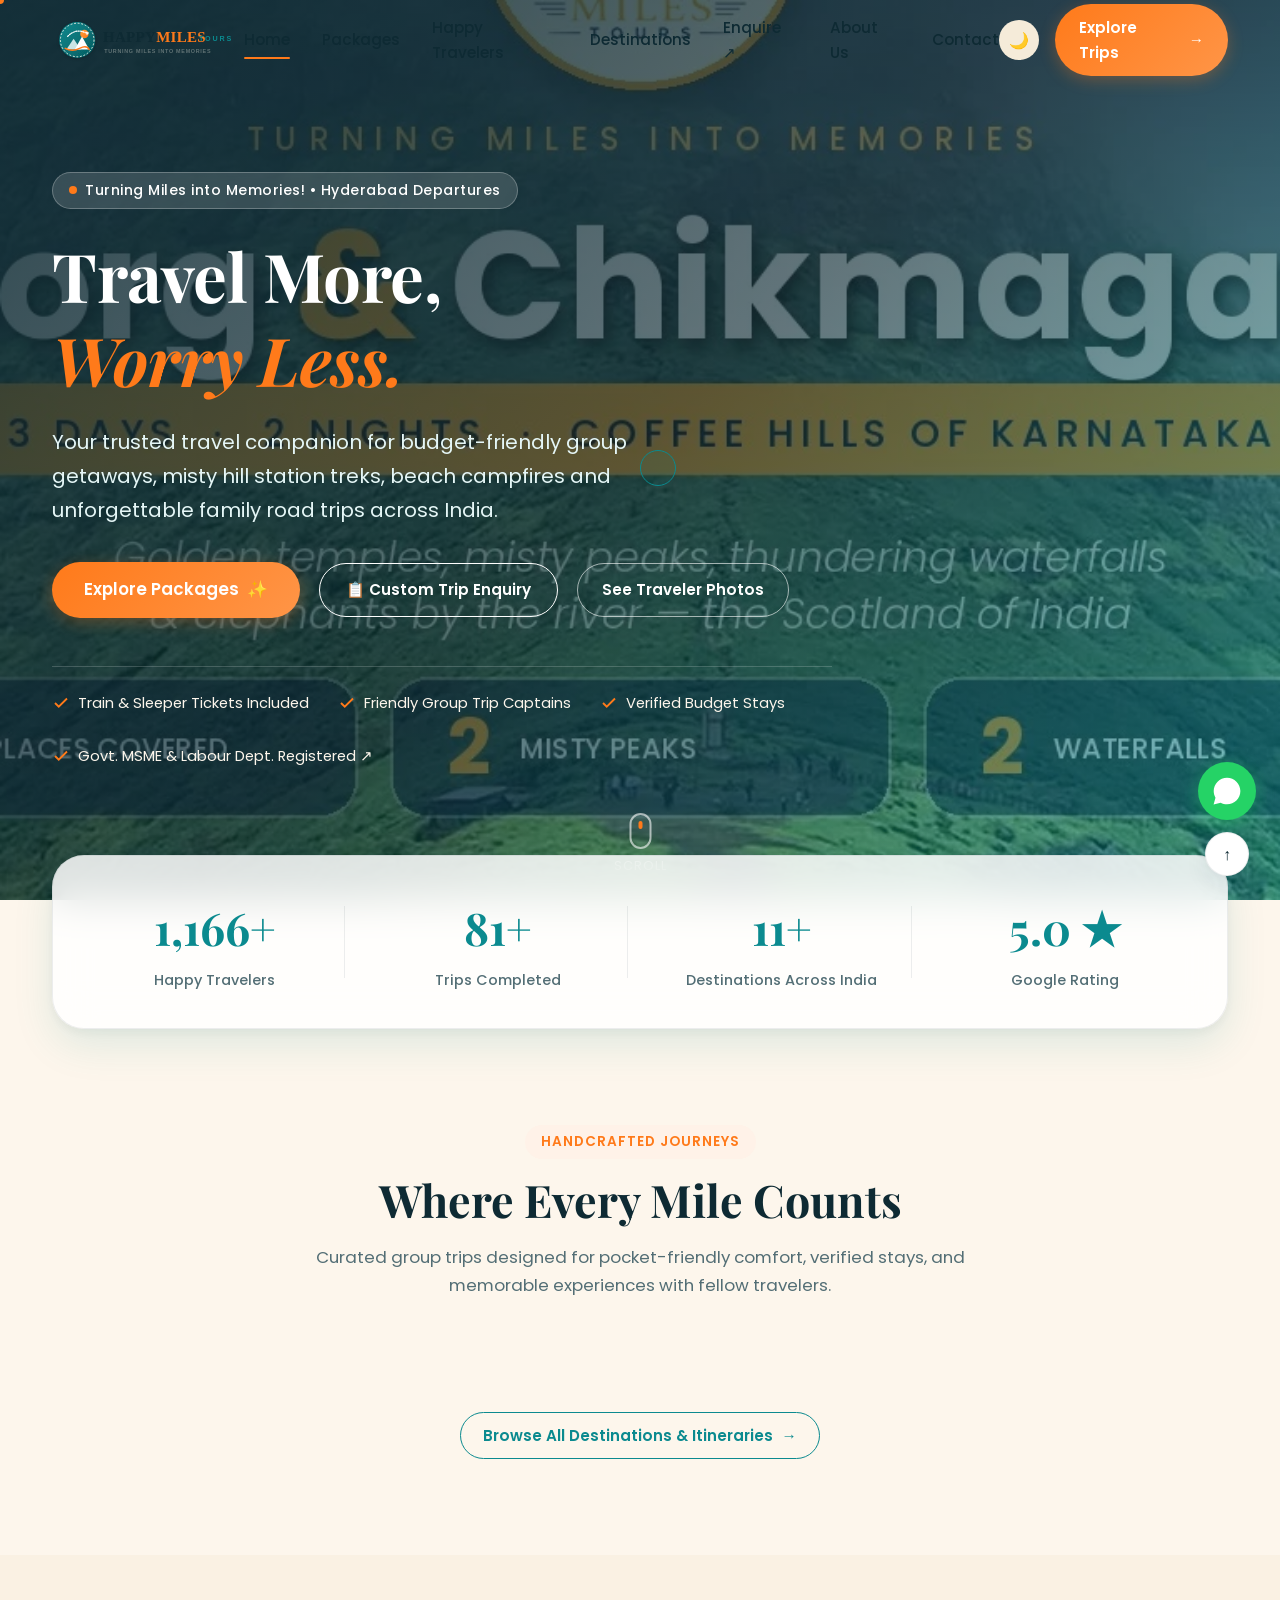
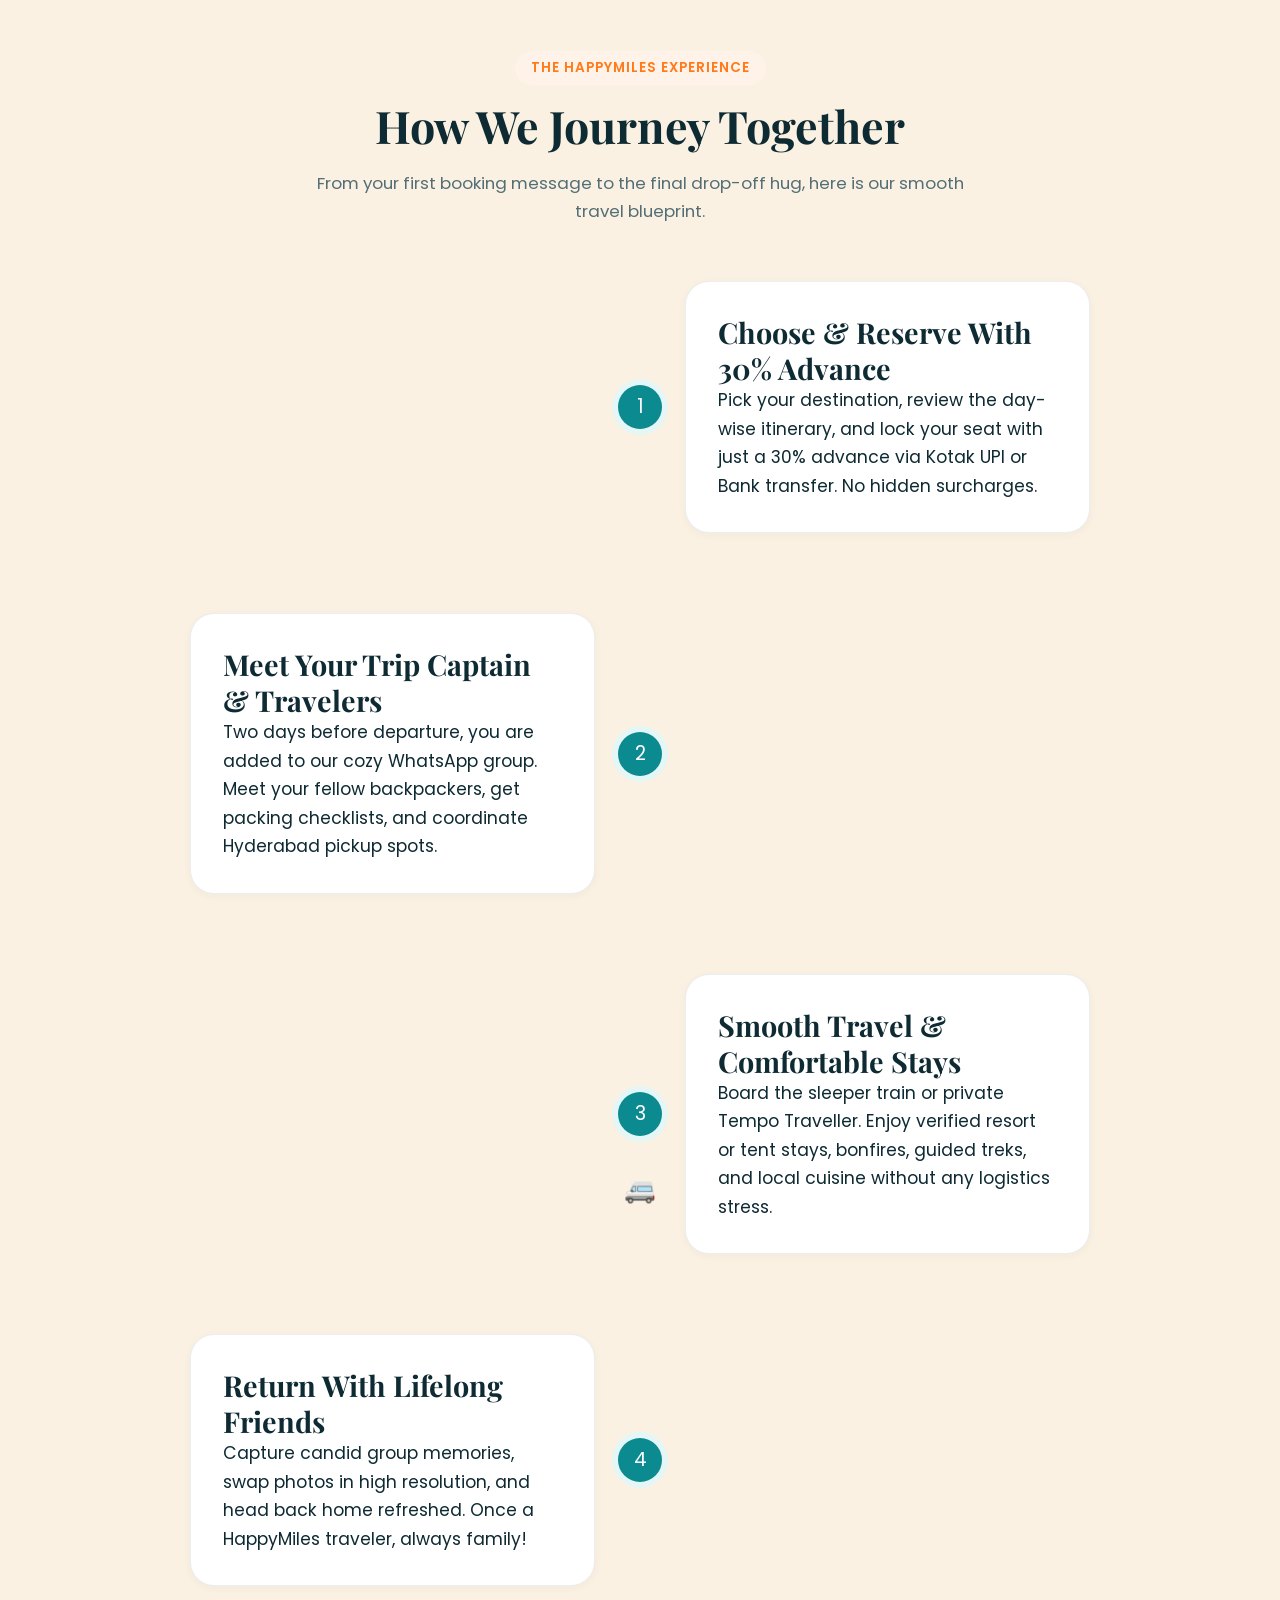
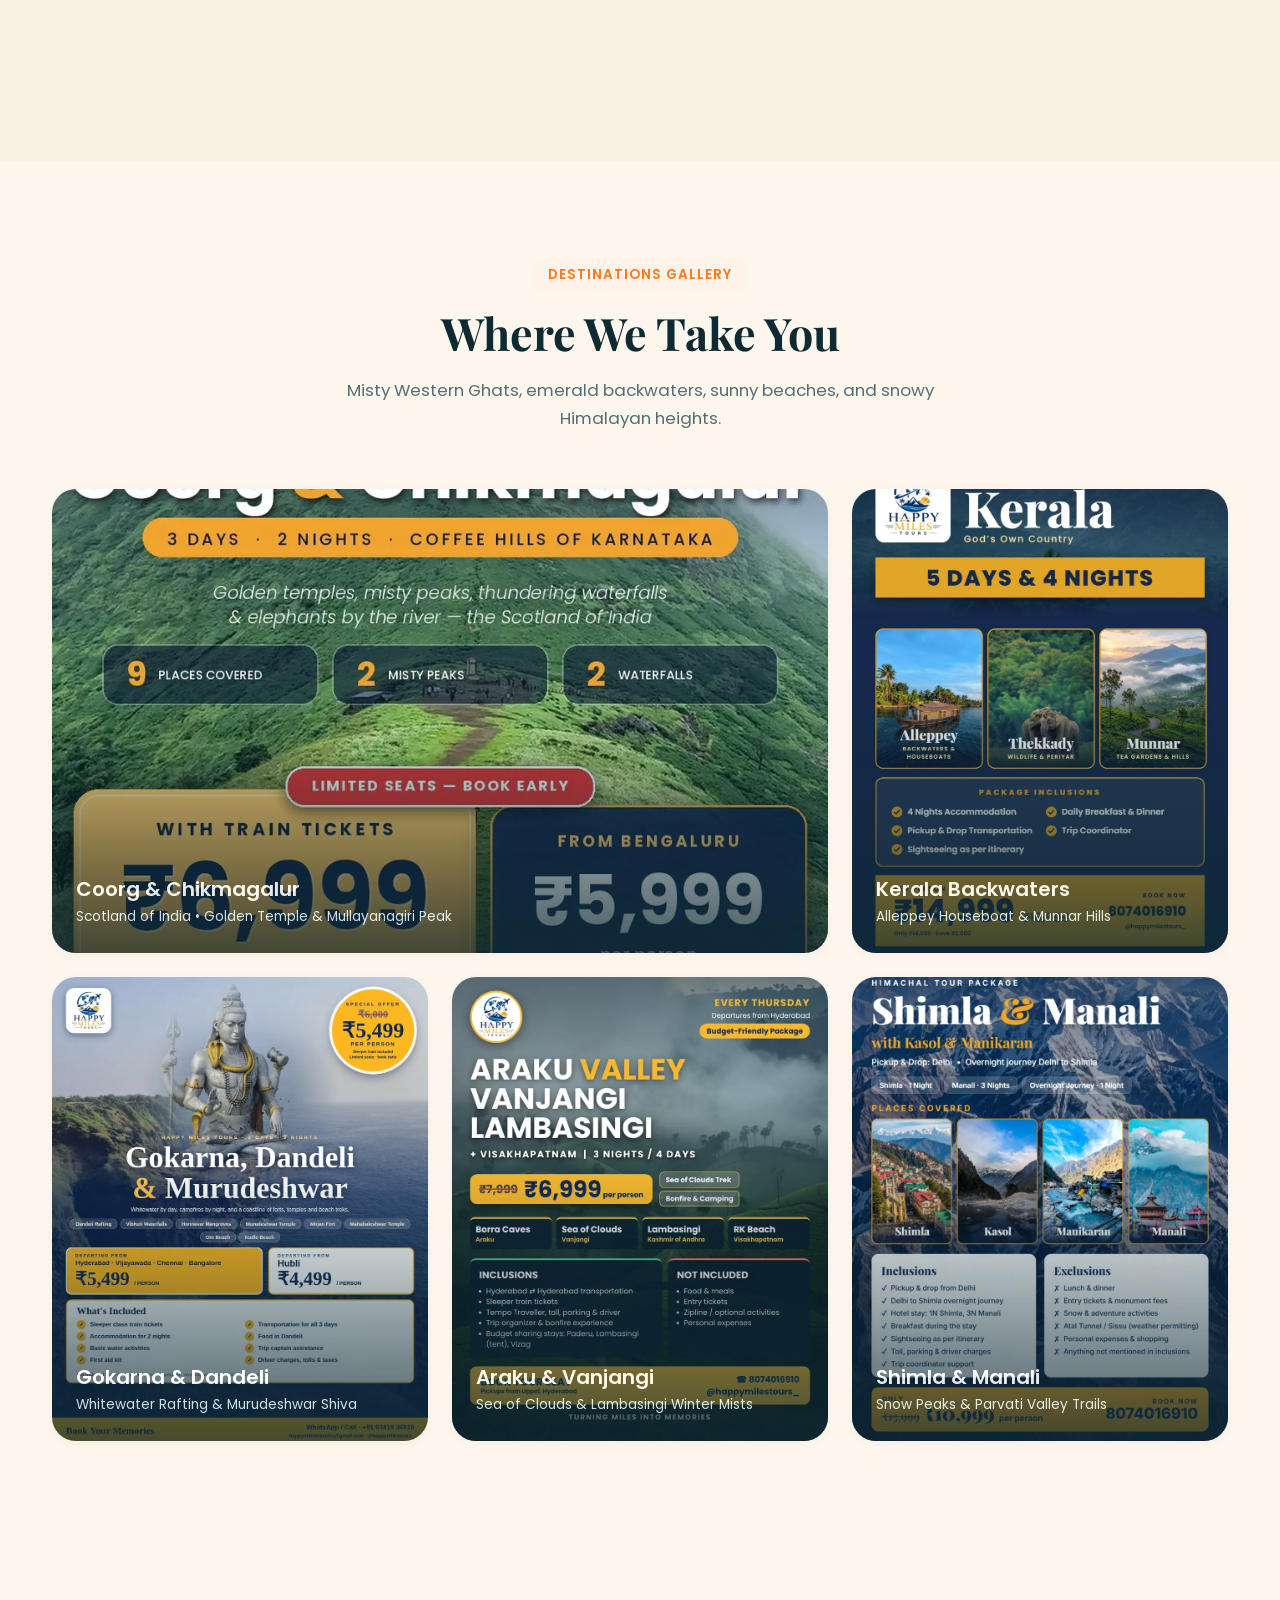
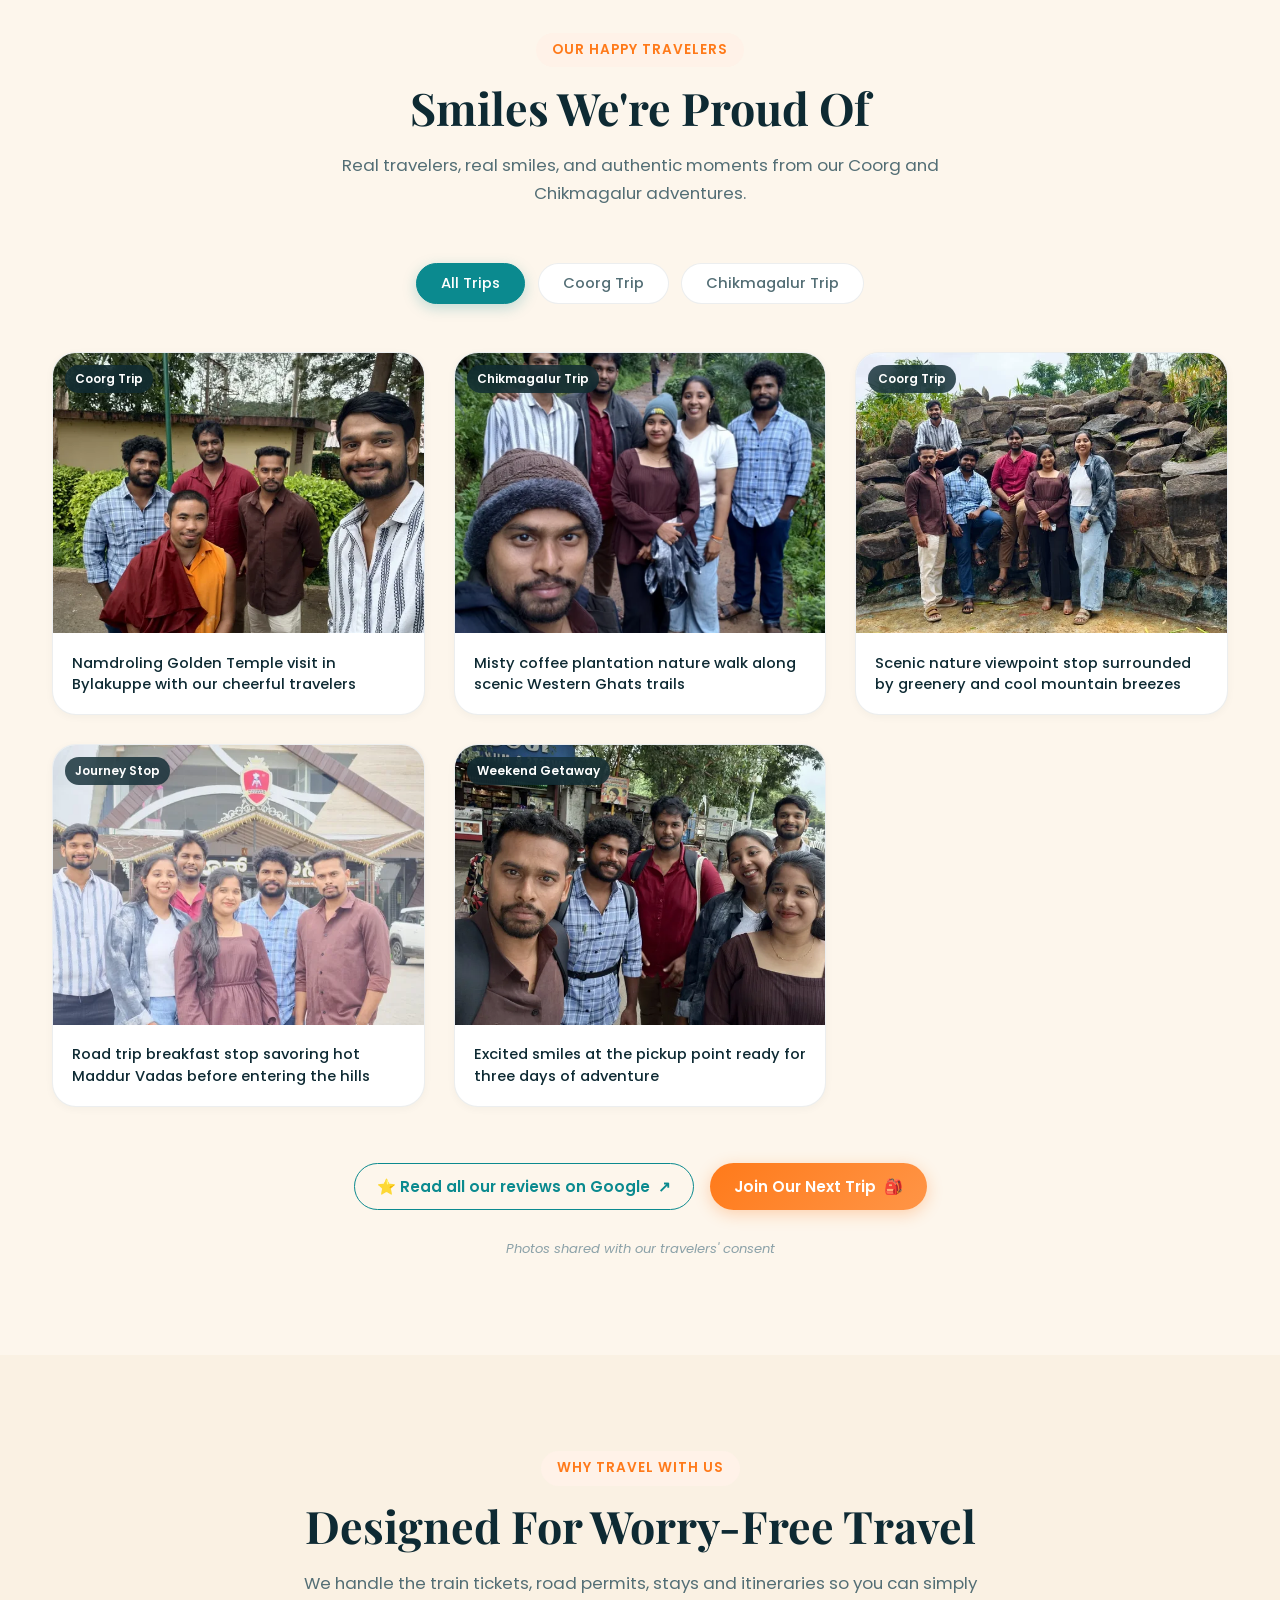
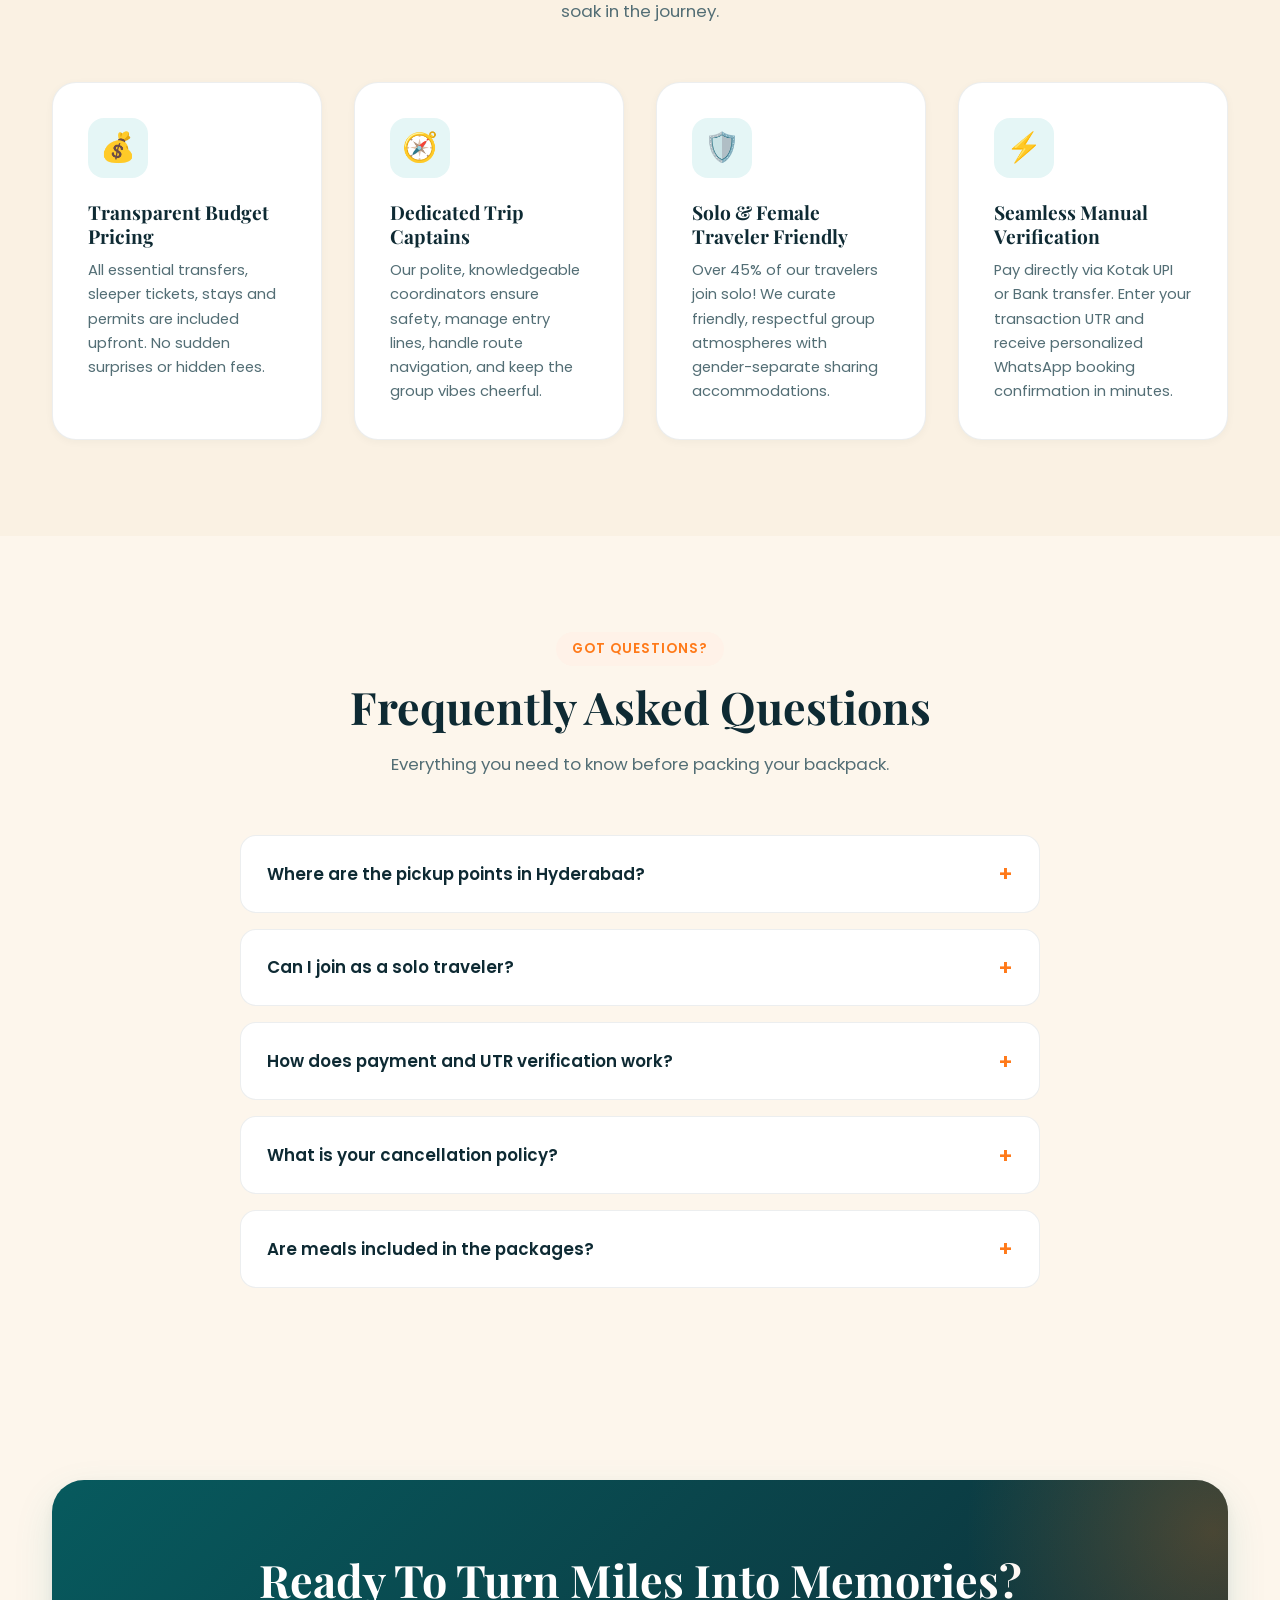
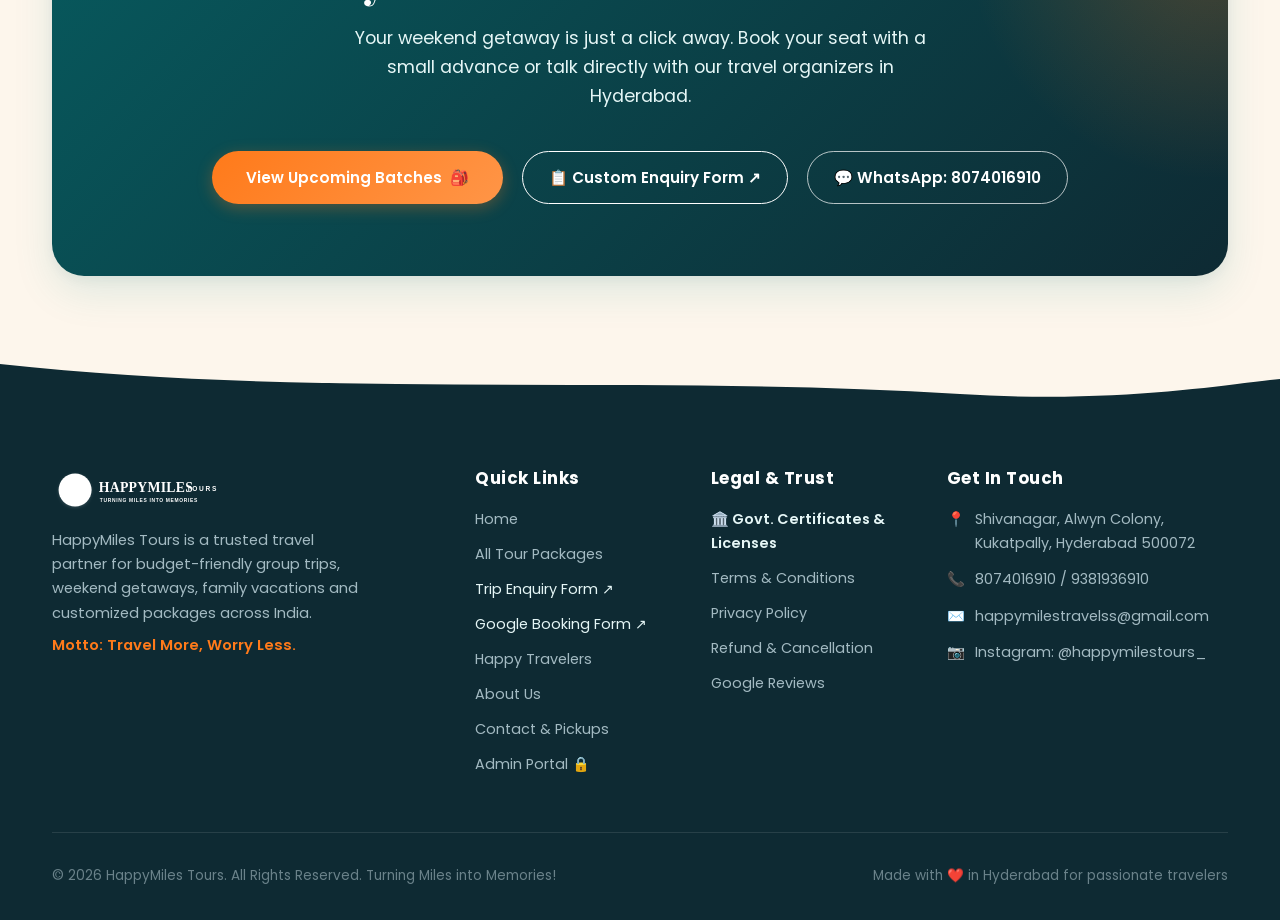
==== commit f2eb5835: "Integrate official MSME Udyam and Telangana Labour Dept registration certificates" ====
--- a/static/index.html
+++ b/static/index.html
@@ -180,6 +180,10 @@
               <svg width="18" height="18" viewBox="0 0 24 24" fill="none" stroke="currentColor" stroke-width="2.5"><polyline points="20 6 9 17 4 12"/></svg>
               <span>Verified Budget Stays</span>
             </div>
+            <div class="hero-feat-item">
+              <svg width="18" height="18" viewBox="0 0 24 24" fill="none" stroke="currentColor" stroke-width="2.5"><polyline points="20 6 9 17 4 12"/></svg>
+              <a href="/about#registrations" style="color:inherit;text-decoration:none;">Govt. MSME & Labour Dept. Registered ↗</a>
+            </div>
           </div>
         </div>
       </div>
@@ -595,6 +599,7 @@
         <div>
           <h4 class="footer-col-title">Legal & Trust</h4>
           <div class="footer-links">
+            <a href="/about#registrations" class="footer-link" style="color:var(--color-primary-light);font-weight:600;">🏛️ Govt. Certificates & Licenses</a>
             <a href="/terms" class="footer-link">Terms & Conditions</a>
             <a href="/privacy" class="footer-link">Privacy Policy</a>
             <a href="/refund" class="footer-link">Refund & Cancellation</a>
--- a/static/css/style.css
+++ b/static/css/style.css
@@ -1576,6 +1576,215 @@
   border-color: rgba(103, 58, 183, 0.4);
 }
 
+/* ================== Official Registrations & Certificate Cards ================== */
+.cert-section {
+  margin: 3.5rem 0;
+}
+
+.cert-grid {
+  display: grid;
+  grid-template-columns: repeat(auto-fit, minmax(320px, 1fr));
+  gap: 2rem;
+  margin-top: 1.5rem;
+}
+
+.cert-card {
+  background: var(--color-surface);
+  border: 1.5px solid var(--color-border);
+  border-radius: var(--radius-lg);
+  padding: 2rem;
+  box-shadow: var(--shadow-sm);
+  display: flex;
+  flex-direction: column;
+  position: relative;
+  overflow: hidden;
+  transition: var(--transition-smooth);
+}
+
+.cert-card:hover {
+  transform: translateY(-4px);
+  box-shadow: var(--shadow-md);
+  border-color: var(--color-border-hover);
+}
+
+.cert-card::before {
+  content: '';
+  position: absolute;
+  top: 0;
+  left: 0;
+  right: 0;
+  height: 4px;
+  background: linear-gradient(90deg, var(--color-primary) 0%, var(--color-accent) 100%);
+}
+
+.cert-badge {
+  display: inline-flex;
+  align-items: center;
+  gap: 6px;
+  background: var(--color-primary-light);
+  color: var(--color-primary-dark);
+  font-size: 0.78rem;
+  font-weight: 700;
+  padding: 4px 12px;
+  border-radius: var(--radius-full);
+  margin-bottom: 1rem;
+  width: fit-content;
+}
+
+.cert-title {
+  font-size: 1.25rem;
+  color: var(--color-ink);
+  margin-bottom: 0.5rem;
+  line-height: 1.35;
+}
+
+.cert-number-box {
+  background: var(--color-sand-soft);
+  border: 1px dashed var(--color-border);
+  border-radius: var(--radius-md);
+  padding: 10px 14px;
+  margin: 1rem 0;
+  display: flex;
+  align-items: center;
+  justify-content: space-between;
+  gap: 8px;
+}
+
+.cert-number-label {
+  font-size: 0.75rem;
+  color: var(--color-ink-muted);
+  text-transform: uppercase;
+  font-weight: 600;
+  letter-spacing: 0.5px;
+}
+
+.cert-number-val {
+  font-family: monospace;
+  font-size: 0.95rem;
+  font-weight: 700;
+  color: var(--color-primary);
+}
+
+.cert-details-list {
+  display: flex;
+  flex-direction: column;
+  gap: 8px;
+  font-size: 0.88rem;
+  color: var(--color-ink-muted);
+  line-height: 1.5;
+  margin-bottom: 1.5rem;
+  flex-grow: 1;
+  list-style: none;
+  padding: 0;
+}
+
+.cert-details-list li {
+  display: flex;
+  align-items: flex-start;
+  gap: 8px;
+}
+
+.cert-btn-group {
+  display: flex;
+  gap: 10px;
+  flex-wrap: wrap;
+  margin-top: auto;
+}
+
+.btn-cert-view {
+  flex: 1;
+  display: inline-flex;
+  align-items: center;
+  justify-content: center;
+  gap: 6px;
+  background: var(--color-primary);
+  color: #fff !important;
+  font-size: 0.86rem;
+  font-weight: 600;
+  padding: 10px 16px;
+  border-radius: var(--radius-full);
+  text-decoration: none;
+  transition: var(--transition-fast);
+}
+
+.btn-cert-view:hover {
+  background: var(--color-primary-dark);
+  transform: translateY(-1px);
+}
+
+.btn-cert-download {
+  display: inline-flex;
+  align-items: center;
+  justify-content: center;
+  gap: 6px;
+  background: transparent;
+  color: var(--color-ink) !important;
+  border: 1.5px solid var(--color-border);
+  font-size: 0.86rem;
+  font-weight: 600;
+  padding: 10px 16px;
+  border-radius: var(--radius-full);
+  text-decoration: none;
+  transition: var(--transition-fast);
+}
+
+.btn-cert-download:hover {
+  border-color: var(--color-primary);
+  color: var(--color-primary) !important;
+  background: var(--color-primary-light);
+}
+
+/* Trust Seal Band */
+.trust-seal-strip {
+  background: var(--color-sand-soft);
+  border: 1px solid var(--color-border);
+  border-radius: var(--radius-lg);
+  padding: 1.2rem 1.8rem;
+  margin: 2.5rem 0;
+  display: flex;
+  align-items: center;
+  justify-content: space-around;
+  flex-wrap: wrap;
+  gap: 1.2rem;
+}
+
+.trust-seal-item {
+  display: flex;
+  align-items: center;
+  gap: 10px;
+  font-size: 0.9rem;
+  font-weight: 600;
+  color: var(--color-ink);
+}
+
+.trust-seal-icon {
+  font-size: 1.3rem;
+  color: var(--color-primary);
+}
+
+[data-theme="dark"] .cert-badge {
+  background: rgba(11, 138, 143, 0.25);
+  color: #a7f3d0;
+}
+
+[data-theme="dark"] .cert-number-box {
+  background: rgba(255, 255, 255, 0.04);
+}
+
+[data-theme="dark"] .trust-seal-strip {
+  background: rgba(255, 255, 255, 0.03);
+}
+
+[data-theme="dark"] .btn-cert-download {
+  color: #f0f7f9 !important;
+  border-color: rgba(255, 255, 255, 0.15);
+}
+
+[data-theme="dark"] .btn-cert-download:hover {
+  background: rgba(11, 138, 143, 0.2);
+  border-color: var(--color-primary);
+}
+
 @media (max-width: 580px) {
   .google-form-alt-banner {
     flex-direction: column;
